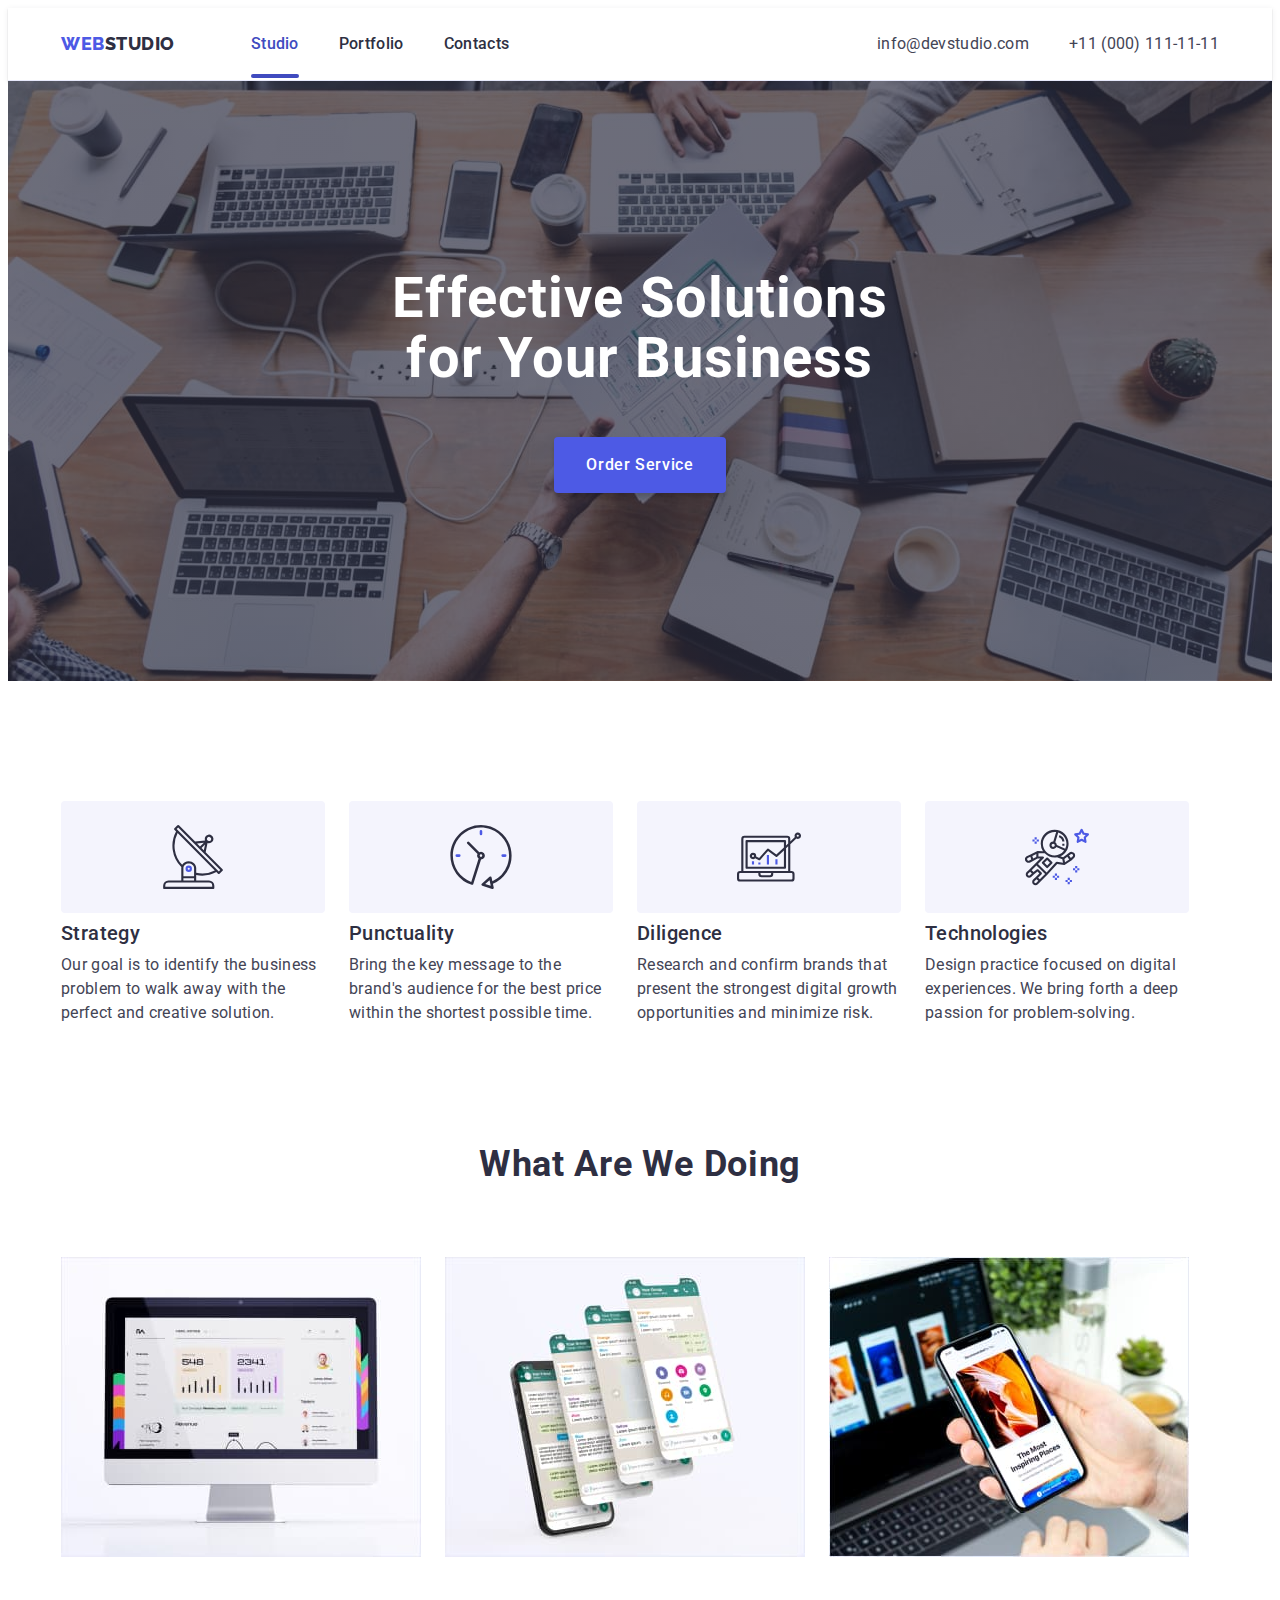
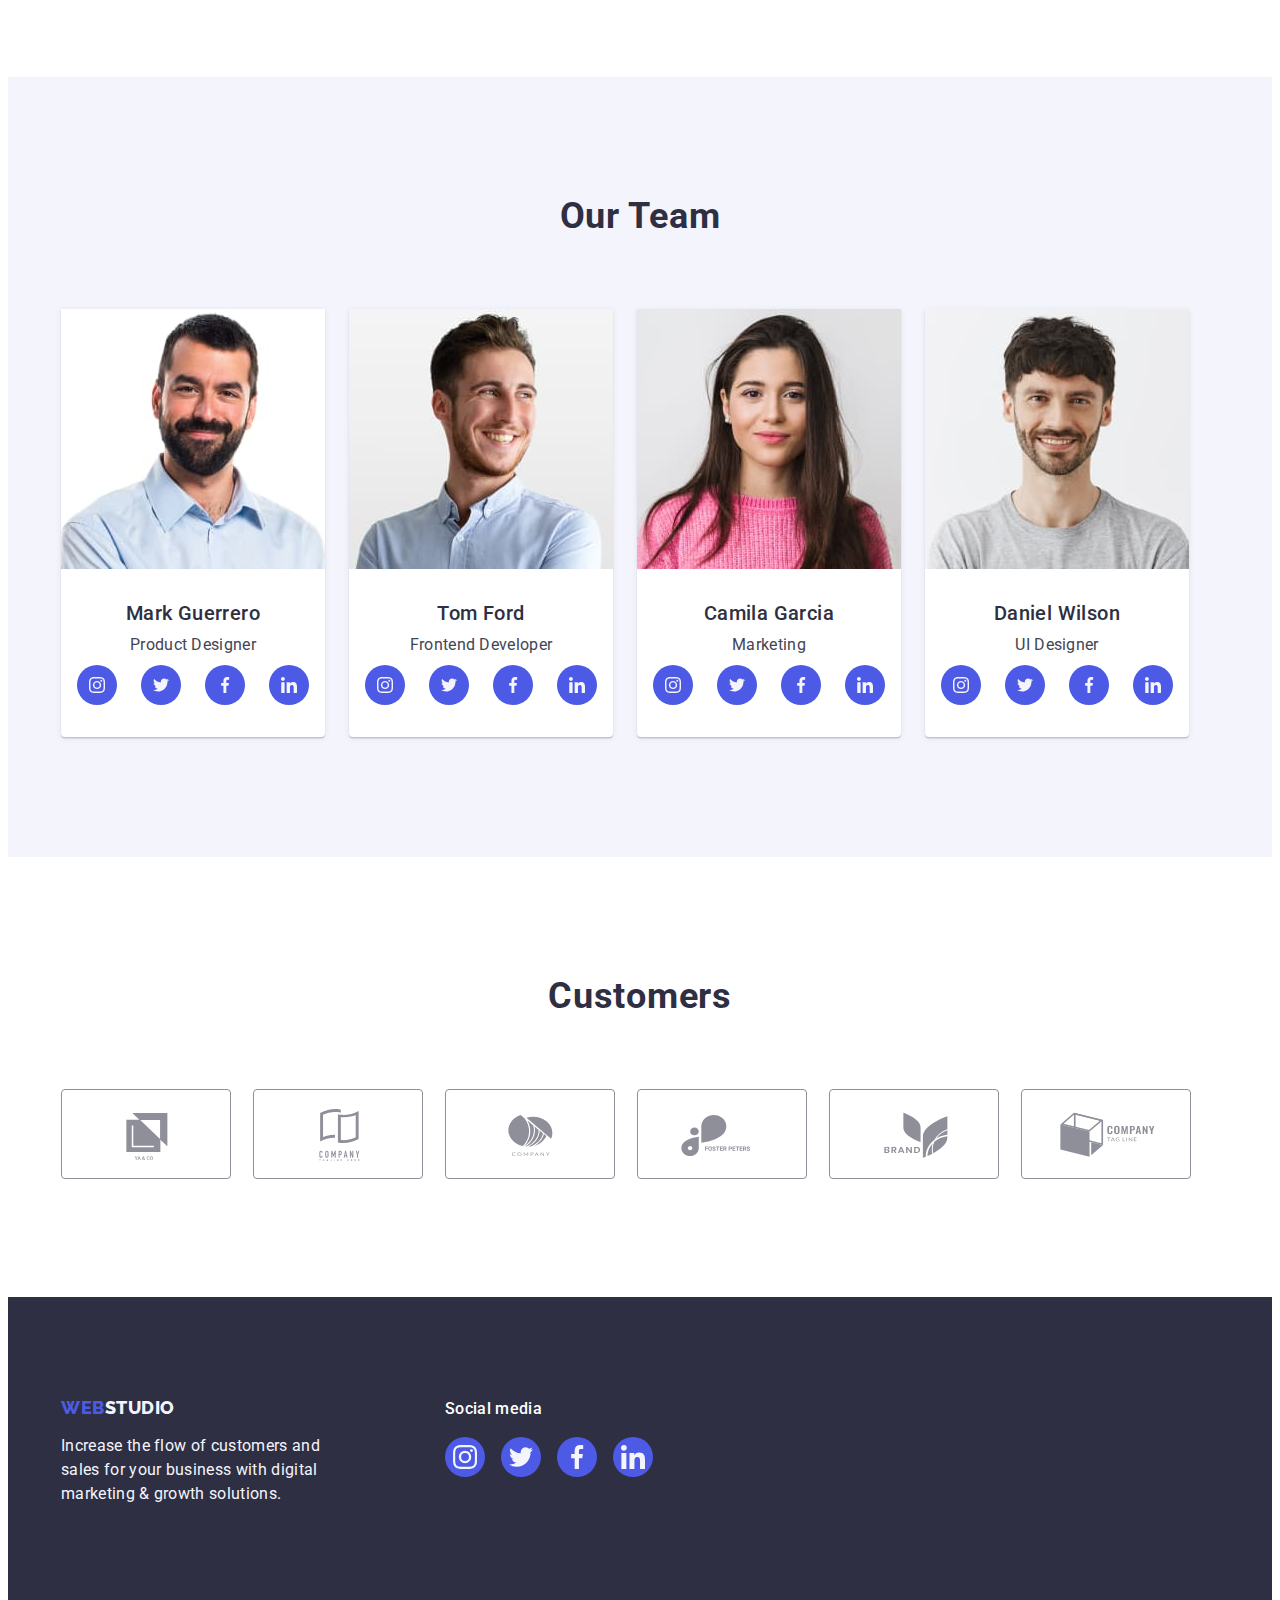
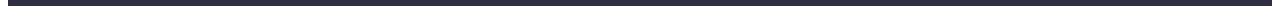
==== index.html @ 0ea68dc6 "add hw-5" ====
<!DOCTYPE html>
<html lang="en">
  <head>
    <link rel="preconnect" href="https://fonts.googleapis.com">
<link rel="preconnect" href="https://fonts.gstatic.com" crossorigin>
<link href="https://fonts.googleapis.com/css2?family=Raleway:wght@800&family=Roboto:wght@400;500;700&display=swap" rel="stylesheet">
    <meta charset="UTF-8"/>
    <meta http-equiv="X-UA-Compatible" content="IE=edge"/>
    <meta name="viewport" content="width=device-width, initial-scale=1.0"/>
    <link rel="stylesheet" href="https://cdnjs.cloudflare.com/ajax/libs/modern-normalize/2.0.0/modern-normalize.min.css" integrity="sha512-4xo8blKMVCiXpTaLzQSLSw3KFOVPWhm/TRtuPVc4WG6kUgjH6J03IBuG7JZPkcWMxJ5huwaBpOpnwYElP/m6wg==" crossorigin="anonymous" referrerpolicy="no-referrer" />
    <link rel="stylesheet" href="./css/styles.css">
    <title>Document</title>
  </head>
  <body>
    <!-- HEADER -->
    <header class="header">
      <div class="container header-container">
      <nav class="header-navigation">
        <a href="./index.html" class="logo link header-logo">Web<span class="header-accent-logo">Studio</span></a>
        <ul class="list header-list">
          <li><a class="list-item link current-page" href="./index.html">Studio</a></li>
          <li><a class="list-item link" href="./portfolio.html">Portfolio</a></li>
          <li><a class="list-item link" href="">Contacts</a></li>
        </ul>
      </nav>
      <address class="adress-title">
        <ul class="list adress-list">
        <li><a class="adress-item link" href="mailto:info@devstudio.com">info@devstudio.com</a></li>
        <li><a class="adress-item link" href="tel:+110001111111">+11 (000) 111-11-11</a></li>
        </ul>
      </address>
    </div>
    </header>

    <main>
      <!-- HERO -->
      <section class="hero">
        <div class="container">
        <h1 class="hero-title">
          Effective Solutions for Your Business
        </h1>
        <button type="button" class="btn" data-modal-open>Order Service</button>
      </div>
      </section>

      <!-- ADVANTEGES -->
      <section class="advantages">
        <div class="container">
        <h2 hidden class="visually-hidden">Why you should choose us</h2>
        <ul class="list advantages-list">
          <li class="advantages-list-item">
            <div class="company-bg">
              <svg width="64" height="64">
                <use href="./images/icons.svg#icon-antenna"></use>
              </svg>
            </div>
            <h3 class="text-title">Strategy</h3>
            <p class="simple-text">
              Our goal is to identify the business problem to walk away with the
              perfect and creative solution.
            </p>
          </li>
          <li class="advantages-list-item">
            <div class="company-bg">
              <svg width="64" height="64">
                <use href="./images/icons.svg#icon-clock"></use>
              </svg>
            </div>
            <h3 class="text-title">Punctuality</h3>
            <p class="simple-text">
              Bring the key message to the brand's audience for the best price
              within the shortest possible time.
            </p>
          </li>
          <li class="advantages-list-item">
            <div class="company-bg">
              <svg width="64" height="64">
                <use href="./images/icons.svg#icon-diagram"></use>
              </svg>
            </div>
            <h3 class="text-title">Diligence</h3>
            <p class="simple-text">
              Research and confirm brands that present the strongest digital
              growth opportunities and minimize risk.
            </p>
          </li>
          <li class="advantages-list-item">
            <div class="company-bg">
              <svg width="64" height="64">
                <use href="./images/icons.svg#icon-astronaut"></use>
              </svg>
            </div>
            <h3 class="text-title">Technologies</h3>
            <p class="simple-text">
              Design practice focused on digital experiences. We bring forth a
              deep passion for problem-solving.
            </p>
          </li>
        </ul>
      </div>
      </section>

      <!-- TASKS -->
      <section class="tasks">
        <div class="container">
        <h2 class="tasks-title">What are we doing</h2>
        <ul class="list tasks-list">
          <li class="tasks-list-title">
            <img src="./images/img1(1).jpg" alt="Computer monitor" width="360" />
          </li>
          <li class="tasks-list-title">
            <img src="./images/img2(1).jpg" alt="Phone screens" width="360" />
          </li>
          <li class="tasks-list-title">
            <img src="./images/img3(1).jpg" alt="Phone in hand" width="360" />
          </li>
        </ul>
      </div>
      </section>

      <!-- TEAM -->
      <section class="team">
        <div class="container">
        <h2 class="team-title">Our Team</h2>
        <ul class="list team-list">
          <li class="team-item">
            <img src="./images/photo1(1).jpg" alt="Team member" width="264"/>
            <div class="team-item-text">
            <h3 class="text-title">Mark Guerrero</h3>
            <p class="simple-text">Product Designer</p>
            <ul class="list soc-icon-list">
              <li class="soc-icon-item">
                <a class="link team-link" href="" target="_blank" rel="noreferrer noopener nofollow">
                  <svg class="team-icon" width="16" height="16">
                    <use href="./images/icons.svg#icon-instagram"></use>
                  </svg>
                </a>
              </li>
              <li class="soc-icon-item">
                <a class="link team-link" href="" target="_blank" rel="noreferrer noopener nofollow">
                  <svg class="team-icon" width="16" height="16">
                    <use href="./images/icons.svg#icon-twitter"></use>
                  </svg>
                </a>
              </li>
              <li class="soc-icon-item">
                <a class="link team-link" href="" target="_blank" rel="noreferrer noopener nofollow">
                  <svg class="team-icon" width="16" height="16">
                    <use href="./images/icons.svg#icon-facebook"></use>
                  </svg>
                </a>
              </li>
              <li class="soc-icon-item">
                <a class="link team-link" href="" target="_blank" rel="noreferrer noopener nofollow">
                  <svg class="team-icon" width="16" height="16">
                    <use href="./images/icons.svg#icon-linkedin"></use>
                  </svg>
                </a>
              </li>
            </ul>
            </div>
          </li>
          <li class="team-item">
            <img src="./images/photo2(1).jpg" alt="Team member" width="264"/>
            <div class="team-item-text">
            <h3 class="text-title">Tom Ford</h3>
            <p class="simple-text">Frontend Developer</p>
            <ul class="list soc-icon-list">
              <li class="soc-icon-item">
                <a class="link team-link" href="" target="_blank" rel="noreferrer noopener nofollow">
                  <svg class="team-icon" width="16" height="16">
                    <use href="./images/icons.svg#icon-instagram"></use>
                  </svg>
                </a>
              </li>
              <li class="soc-icon-item">
                <a class="link team-link" href="" target="_blank" rel="noreferrer noopener nofollow">
                  <svg class="team-icon" width="16" height="16">
                    <use href="./images/icons.svg#icon-twitter"></use>
                  </svg>
                </a>
              </li>
              <li class="soc-icon-item">
                <a class="link team-link" href="" target="_blank" rel="noreferrer noopener nofollow">
                  <svg class="team-icon" width="16" height="16">
                    <use href="./images/icons.svg#icon-facebook"></use>
                  </svg>
                </a>
              </li>
              <li class="soc-icon-item">
                <a class="link team-link" href="" target="_blank" rel="noreferrer noopener nofollow">
                  <svg class="team-icon" width="16" height="16">
                    <use href="./images/icons.svg#icon-linkedin"></use>
                  </svg>
                </a>
              </li>
            </ul>
            </div>
          </li>
          <li class="team-item">
            <img src="./images/photo3(1).jpg" alt="Team member" width="264"/>
            <div class="team-item-text">
            <h3 class="text-title">Camila Garcia</h3>
            <p class="simple-text">Marketing</p>
            <ul class="list soc-icon-list">
              <li class="soc-icon-item">
                <a class="link team-link" href="" target="_blank" rel="noreferrer noopener nofollow">
                  <svg class="team-icon" width="16" height="16">
                    <use href="./images/icons.svg#icon-instagram"></use>
                  </svg>
                </a>
              </li>
              <li class="soc-icon-item">
                <a class="link team-link" href="" target="_blank" rel="noreferrer noopener nofollow">
                  <svg class="team-icon" width="16" height="16">
                    <use href="./images/icons.svg#icon-twitter"></use>
                  </svg>
                </a>
              </li>
              <li class="soc-icon-item">
                <a class="link team-link" href="" target="_blank" rel="noreferrer noopener nofollow">
                  <svg class="team-icon" width="16" height="16">
                    <use href="./images/icons.svg#icon-facebook"></use>
                  </svg>
                </a>
              </li>
              <li class="soc-icon-item">
                <a class="link team-link" href="" target="_blank" rel="noreferrer noopener nofollow">
                  <svg class="team-icon" width="16" height="16">
                    <use href="./images/icons.svg#icon-linkedin"></use>
                  </svg>
                </a>
              </li>
            </ul>
            </div>
          </li>
          <li class="team-item">
            <img src="./images/photo4(1).jpg" alt="Team member" width="264"/>
            <div class="team-item-text">
            <h3 class="text-title">Daniel Wilson</h3>
            <p class="simple-text">UI Designer</p>
            <ul class="list soc-icon-list">
              <li class="soc-icon-item">
                <a class="link team-link" href="" target="_blank" rel="noreferrer noopener nofollow">
                  <svg class="team-icon" width="16" height="16">
                    <use href="./images/icons.svg#icon-instagram"></use>
                  </svg>
                </a>
              </li>
              <li class="soc-icon-item">
                <a class="link team-link" href="" target="_blank" rel="noreferrer noopener nofollow">
                  <svg class="team-icon" width="16" height="16">
                    <use href="./images/icons.svg#icon-twitter"></use>
                  </svg>
                </a>
              </li>
              <li class="soc-icon-item">
                <a class="link team-link" href="" target="_blank" rel="noreferrer noopener nofollow">
                  <svg class="team-icon" width="16" height="16">
                    <use href="./images/icons.svg#icon-facebook"></use>
                  </svg>
                </a>
              </li>
              <li class="soc-icon-item">
                <a class="link team-link" href="" target="_blank" rel="noreferrer noopener nofollow">
                  <svg class="team-icon" width="16" height="16">
                    <use href="./images/icons.svg#icon-linkedin"></use>
                  </svg>
                </a>
              </li>
            </ul>
            </div>
          </li>
        </ul>
      </div>
      </section>

      <!-- CUSTOMERS -->
      <section class="customers">
        <div class="container">
          <h2 class="customers-title">Customers</h2>
          <ul class="customers-list list">
            <li class="customers-item">
              <a class="link customers-link" href=""><svg class="customers-icon" width="104" height="56">
                <use href="./images/icons.svg#icon-Logo1"></use>
              </svg></a>
            </li>
            <li class="customers-item">
              <a class="link customers-link" href=""><svg class="customers-icon" width="104" height="56">
                <use href="./images/icons.svg#icon-Logo2"></use>
              </svg></a>
            </li>
            <li class="customers-item">
              <a class="link customers-link" href=""><svg class="customers-icon" width="104" height="56">
                <use href="./images/icons.svg#icon-Logo3"></use>
              </svg></a>
            </li>
            <li class="customers-item">
              <a class="link customers-link" href=""><svg class="customers-icon" width="104" height="56">
                <use href="./images/icons.svg#icon-Logo4"></use>
              </svg></a>
            </li>
            <li class="customers-item">
              <a class="link customers-link" href=""><svg class="customers-icon" width="104" height="56">
                <use href="./images/icons.svg#icon-Logo5"></use>
              </svg></a>
            </li>
            <li class="customers-item">
              <a class="link customers-link" href=""><svg class="customers-icon" width="104" height="56">
                <use href="./images/icons.svg#icon-Logo6"></use>
              </svg></a>
            </li>
          </ul>
        </div>
      </section>
    </main>

    <!-- FOOTER -->
    <footer class="footer">
      <div class="container footer-container">
      <div class="studio-info">
      <a class="logo link footer-logo" href="./index.html">Web<span class="footer-accent-logo">Studio</span></a>
      <p class="footer-text">
        Increase the flow of customers and sales for your business with digital
        marketing & growth solutions.
      </p>
    </div>
    <div class="contacts-info">
      <p class="footer-second-paragraph">Social media</p>
      <ul class="list footer-soc-list">
        <li class="soc-icon-item">
          <a class="link footer-link" href="" target="_blank" rel="noreferrer noopener nofollow">
                  <svg class="footer-icon" width="24" height="24">
                    <use href="./images/icons.svg#icon-instagram"></use>
                  </svg>
                </a>
        </li>
        <li class="soc-icon-item">
          <a class="link footer-link" href="" target="_blank" rel="noreferrer noopener nofollow">
                  <svg class="footer-icon" width="24" height="24">
                    <use href="./images/icons.svg#icon-twitter"></use>
                  </svg>
                </a>
        </li>
        <li class="soc-icon-item">
          <a class="link footer-link" href="" target="_blank" rel="noreferrer noopener nofollow">
                  <svg class="footer-icon" width="24" height="24">
                    <use href="./images/icons.svg#icon-facebook"></use>
                  </svg>
                </a>
        </li>
        <li class="soc-icon-item">
          <a class="link footer-link" href="" target="_blank" rel="noreferrer noopener nofollow">
                  <svg class="footer-icon" width="24" height="24">
                    <use href="./images/icons.svg#icon-linkedin"></use>
                  </svg>
                </a>
        </li>
      </ul>
    </div>
    </div>
    </footer>
    <div class="backdrop is-hidden" data-modal>
      <div class="modal">
        <button type="button" class="modal-close" data-modal-close>
        <svg class="close-icon" width="8" height="8">
          <use href="./images/icons.svg#icon-close-black-18dp-2-1"></use>
        </svg>
      </button>
      </div>
    </div>
    <script src="./js/modal.js"></script>
  </body>
</html>
---- css/styles.css ----
:root{
    --accent-color: #4D5AE5;
    --hero-text-color:  #FFFFFF;
    --dominant-color: #434455;
    --text-color: #2E2F42;
    --bottom-text-color: #F4F4FD;
    --light-bg-color: #F4F4FD;
    --hover-focus-color: #404BBF;
    --photo-bg-color: #FFFFFF;
    --dark-bg-color: #2E2F42;
    --company-icon-color: #8e8f99;
}

h1, h2, h3, h4, h5, h6, p{
    margin: 0;
}

ul{
    margin: 0;
    padding: 0;
}

img{
    display: block;
}

.container{
    width: 1158px;
    padding: 0 15px;
    margin: 0 auto;
}

body{
    font-family: 'Roboto', sans-serif;
    color: var(--dominant-color);
    background-color: var(--photo-bg-color);
}

.list{
    list-style: none;
}

.link{
    text-decoration: none;
}

.visually-hidden {
    position: absolute;
    width: 1px;
    height: 1px;
    margin: -1px;
    border: 0;
    padding: 0;
    
    white-space: nowrap;
    clip-path: inset(100%);
    clip: rect(0 0 0 0);
    overflow: hidden;
  }

  .text-title {
    font-weight: 500;
    font-size: 20px;
    line-height: 1.2;
    letter-spacing: 0.02em;
    color: var(--text-color);
    margin-bottom: 8px;
}

.simple-text {
    font-size: 16px;
    line-height: 1.5;
    letter-spacing: 0.02em;
    color: var(--dominant-color);
}

.logo {
    font-family: 'Raleway', sans-serif;
    font-weight: 800;
    font-size: 18px;
    line-height: 1.17;
    letter-spacing: 0.03em;
    text-transform: uppercase;
    color: var(--accent-color);
}


.soc-icon-item{
    width: 40px;
    height: 40px;
}


/* HEADER */

.header{
    padding-top: 24px;
    padding-bottom: 24px;
    border-bottom: 1px solid #E7E9FC;
    box-shadow: 0px 2px 1px rgba(46, 47, 66, 0.08), 0px 1px 1px rgba(46, 47, 66, 0.16), 0px 1px 6px rgba(46, 47, 66, 0.08);
}

.header-logo{
    margin-right: 76px;
}

.header-container{
    display: flex;
}

.header-navigation{
    display: flex;
    align-items: center;
}

.header-accent-logo{
    color: var(--text-color);
}

.header-list{
    display: flex;
    gap: 40px;
}

.current-page::after{
    content: '';
    width: 100%;
    height: 4px;
    background-color: var(--hover-focus-color);
    border-radius: 2px;
    position: absolute;
    display: block;
    margin-top: 20px;
    bottom: -1px;
}

.list-item {
    font-weight: 500;
    font-size: 16px;
    line-height: 1.5;
    letter-spacing: 0.02em;
    color: var(--text-color);
    padding: 24px 0;
    transition-property: color;
    transition-duration: 250ms;
    transition-timing-function: cubic-bezier(0.4, 0, 0.2, 1);
}
.list-item:hover,
.list-item:focus{
    color: var(--hover-focus-color);
}

.current-page{
    position: relative;
    color: var(--hover-focus-color);
}

.adress-list{
    display: flex;
    gap: 40px;
}

.adress-title{
font-style: normal;
margin-left: auto;
}

.adress-item {
    font-size: 16px;
    line-height: 1.5;
    letter-spacing: 0.02em;
    color: var(--dominant-color);
    transition-property: color;
    transition-duration: 250ms;
    transition-timing-function: cubic-bezier(0.4, 0, 0.2, 1);
}
.adress-item:hover,
.adress-item:focus{
    color: var(--hover-focus-color);
}

/* HERO */
.hero {
    background-color: var(--dark-bg-color);
    background-image: linear-gradient(rgba(46, 47, 66, 0.7), rgba(46, 47, 66, 0.7)),  url(../images/people-office-1.jpg);
    background-repeat: no-repeat;
    background-position: center;
    background-size: cover;
    max-width: 1440px;
    margin: 0 auto;
    padding-top: 188px;
    padding-bottom: 188px;
}

.hero-title {
    font-weight: 700;
    font-size: 56px;
    line-height: 1.07;
    text-align: center;
    letter-spacing: 0.02em;
    color: var(--hero-text-color);
    max-width: 496px;
    margin: 0 auto;
    margin-bottom: 48px;
}

.btn {
    display: block;
    font-family: inherit;
    font-weight: 500;
    font-size: 16px;
    line-height: 1.5;
    align-items: center;
    letter-spacing: 0.04em;
    color: var(--hero-text-color);
    background: var(--accent-color);
    box-shadow: 0px 4px 4px rgba(0, 0, 0, 0.15);
    cursor: pointer;
    margin: 0 auto;
    padding: 16px 32px;
    max-height: 56px;
    min-width: 169px;
    border: none;
    border-radius: 4px;
    transition-property: background-color;
    transition-duration: 250ms;
    transition-timing-function: cubic-bezier(0.4, 0, 0.2, 1);
}
.btn:hover,
.btn:focus{
    background-color: var(--hover-focus-color);
}

/* ADVANTAGES */
.advantages{
    padding-top: 120px;
    padding-bottom: 120px;
}

.advantages-list{
    display: flex;
    gap: 24px;
}

.advantages-list-item{
    max-width: 264px;
}

.company-bg{
    width: 264px;
    height: 112px;
    background-color: var(--light-bg-color);
    border-radius: 4px;
    margin-bottom: 8px;
    display: flex;
    align-items: center;
    justify-content: center;
}

/* TASKS */
.tasks{
    padding-bottom: 120px;
}

.tasks-title {
    font-weight: 700;
    font-size: 36px;
    line-height: 1.11;
    text-align: center;
    letter-spacing: 0.02em;
    text-transform: capitalize;
    color: var(--text-color);
    margin-bottom: 72px;
}

.tasks-list{
    display: flex;
    gap: 24px;
}

.tasks-list-item{
    width: calc((100% - 48px) / 3);
}


/* TEAM */
.team {
    background-color: var(--light-bg-color);
    padding-top: 120px;
    padding-bottom: 120px;
}

.team-title {
    font-weight: 700;
    font-size: 36px;
    line-height: 1.11;
    text-align: center;
    letter-spacing: 0.02em;
    text-transform: capitalize;
    color: var(--text-color);
    margin-bottom: 72px;
}

.team-list{
    display: flex;
    gap: 24px;
}

.team-item{
    background-color: var(--photo-bg-color);
    max-width: 264px;
    box-shadow: 0px 1px 6px rgba(46, 47, 66, 0.08), 0px 1px 1px rgba(46, 47, 66, 0.16), 0px 2px 1px rgba(46, 47, 66, 0.08);
    border-radius: 0px 0px 4px 4px;
    width: calc((100% - 72px) / 4);
}

.team-item-text{
    text-align: center;
    padding: 32px 16px;
}

.soc-icon-list{
   display: flex;
   gap: 24px;
   margin-top: 8px;
   justify-content: center;
}

.team-link{
    width: 100%;
    height: 100%;
    background-color: var(--accent-color);
    border-radius: 50%;
    display: flex;
    align-items: center;
    justify-content: center;
    transition-property: background-color;
    transition-duration: 250ms;
    transition-timing-function: cubic-bezier(0.4, 0, 0.2, 1);
}

.team-link:hover, .team-link:focus{
    background-color: var(--hover-focus-color);
}

.team-icon{
    fill: var(--bottom-text-color);
}


/* CUSTOMERS */
.customers{
    padding-top: 120px;
    padding-bottom: 120px;
}

.customers-title {
    font-weight: 700;
    font-size: 36px;
    line-height: 1.11;
    text-align: center;
    letter-spacing: 0.02em;
    text-transform: capitalize;
    color: var(--text-color);
    margin-bottom: 72px;
}

.customers-list {
    display: flex;
    gap: 24px;
}

.customers-item {
    width: 168px;
    height: 88px;
}

.customers-link{
    width: 100%;
    height: 100%;
    border: 1px solid #8E8F99;
    border-radius: 4px;
    display: flex;
    align-items: center;
    justify-content: center;
    color: var(--company-icon-color);
    transition-property: color, border-color;
    transition-duration: 250ms;
    transition-timing-function: cubic-bezier(0.4, 0, 0.2, 1);
}

.customers-link:hover, .customers-link:focus{
    border-color: var(--hover-focus-color);
    color: var(--hover-focus-color);
}

.customers-icon{
    fill: currentColor;
}

/* FOOTER */
.footer-container{
    display: flex;
    align-items: baseline;
}

.studio-info{
    margin-right: 120px;
}

.contacts-info{
    margin-right: 80px;
}

.footer-accent-logo{
    color: var(--bottom-text-color);
}

.footer {
    background-color: var(--dark-bg-color);
    padding-top: 100px;
    padding-bottom: 100px;
}

.footer-logo{
    display: inline-block;
    margin-bottom: 16px;
}

.footer-text {
    font-size: 16px;
    line-height: 1.5;
    letter-spacing: 0.02em;
    color: var(--bottom-text-color);
    max-width: 264px;
}

.footer-second-paragraph{
    font-weight: 500;
    font-size: 16px;
    line-height: 1.5;
    letter-spacing: 0.02em;
    color: var(--hero-text-color);
    margin-bottom: 16px;
}

.footer-soc-list{
    display: flex;
    gap: 16px;
}

.footer-link{
    width: 100%;
    height: 100%;
    background-color: var(--accent-color);
    border-radius: 50%;
    display: flex;
    align-items: center;
    justify-content: center;
    transition-property: background-color;
    transition-duration: 250ms;
    transition-timing-function: cubic-bezier(0.4, 0, 0.2, 1);
}

.footer-link:hover, .footer-link:focus{
    background-color: #31D0AA;
}

.footer-icon{
    fill: var(--bottom-text-color);
}


/* PORTFOLIO */
.portfolio-btn{
    font-family: inherit;
    font-weight: 500;
    font-size: 16px;
    line-height: 1.5;
    align-items: center;
    text-align: center;
    letter-spacing: 0.04em;
    color: var(--accent-color);
    background-color: var(--light-bg-color);
    cursor: pointer;
    border: 1px solid #E7E9FC;
    border-radius: 4px;
    padding: 12px 24px;
    max-height: 48px;
    transition: color 250ms cubic-bezier(0.4, 0, 0.2, 1), background-color 250ms cubic-bezier(0.4, 0, 0.2, 1), border-color 250ms cubic-bezier(0.4, 0, 0.2, 1), box-shadow 250ms cubic-bezier(0.4, 0, 0.2, 1);
}
.portfolio-btn:hover,
.portfolio-btn:focus{
    color: var(--hero-text-color);
    background-color: var(--hover-focus-color);
    border: 1px solid transparent;
    box-shadow: 0px 3px 1px rgba(0, 0, 0, 0.1), 0px 2px 1px rgba(0, 0, 0, 0.08), 0px 2px 2px rgba(0, 0, 0, 0.12);
}

/* main */
.main{
    padding-bottom: 120px;
    padding-top: 96px;
}

.portfolio-btn-list{
    margin-bottom: 72px;
    display: flex;
    gap: 24px;
    justify-content: center;
}

.portfolio-list{
    display: flex;
    flex-wrap: wrap;
    gap: 48px 24px;
}

.portfolio-list-item{
    width: calc((100% - 48px) / 3);
}

.portfolio-link:hover .studio-cover-text{
    transform: translateY(0%);
}

.portfolio-link:focus .studio-cover-text{
    transform: translateY(0%);
}

.portfolio-link{
    display: block;
    transition-property: box-shadow;
    transition-duration: 250ms;
    transition-timing-function: cubic-bezier(0.4, 0, 0.2, 1);
}

.portfolio-link:hover, .portfolio-link:focus{
    box-shadow: 0px 1px 6px rgba(46, 47, 66, 0.08), 0px 1px 1px rgba(46, 47, 66, 0.16), 0px 2px 1px rgba(46, 47, 66, 0.08);
}

.studio-cover-wrap{
    position: relative;
    overflow: hidden;
}

.studio-cover-text{
    font-size: 16px;
    line-height: 1.5;
    letter-spacing: 0.02em;
    color: var(--bottom-text-color);
    position: absolute;
    top: 0;
    padding: 40px 32px;
    background-color: var(--accent-color);
    height: 100%;
    transform: translateY(100%);
    transition-property: transform;
    transition-duration: 250ms;
    transition-timing-function: cubic-bezier(0.4, 0, 0.2, 1);
}

.portfolio-list-text{
    padding: 32px 16px;
    border-bottom: 1px solid #E7E9FC;
    border-left: 1px solid #E7E9FC;
    border-right: 1px solid #E7E9FC;
}



.backdrop{
    width: 100%;
    height: 100%;
    position: fixed;
    background-color: rgba(46, 47, 66, 0.4);
    top: 0;
    transition: opacity 250ms cubic-bezier(0.4, 0, 0.2, 1), visibility 250ms cubic-bezier(0.4, 0, 0.2, 1);
}

.modal{
    position: absolute;
    width: 408px;
    min-height: 584px;
    background-color: #FCFCFC;
    box-shadow: 0px 1px 1px rgba(0, 0, 0, 0.14), 0px 1px 3px rgba(0, 0, 0, 0.12), 0px 2px 1px rgba(0, 0, 0, 0.2);
    border-radius: 4px;
    top: 50%;
    left: 50%;
    transform: translate(-50%, -50%) scale(1);
    transition: transform 250ms cubic-bezier(0.4, 0, 0.2, 1);
    padding: 24px;
}

.backdrop.is-hidden .modal{
    transform: translate(-50%, -50%) scale(0);
}

.modal-close{
    width: 24px;
    height: 24px;
    border-radius: 50%;
    background-color: #E7E9FC;
    border: 1px solid rgba(0, 0, 0, 0.1);
    margin-left: auto;
    display: flex;
    align-items: center;
    justify-content: center;
    position: absolute;
    top: 24px;
    right: 24px;
    padding: 0;
    cursor: pointer;
    transition: background-color 250ms cubic-bezier(0.4, 0, 0.2, 1), border 250ms cubic-bezier(0.4, 0, 0.2, 1);
}

.modal-close:hover, .modal-close:focus{
    background-color: var(--hover-focus-color);
    border: none;
    fill: var(--hero-text-color);
}

.close-icon{
    transition: fill 250ms cubic-bezier(0.4, 0, 0.2, 1);
}

.is-hidden{
    visibility: hidden;
    opacity: 0;
    pointer-events: none;
}
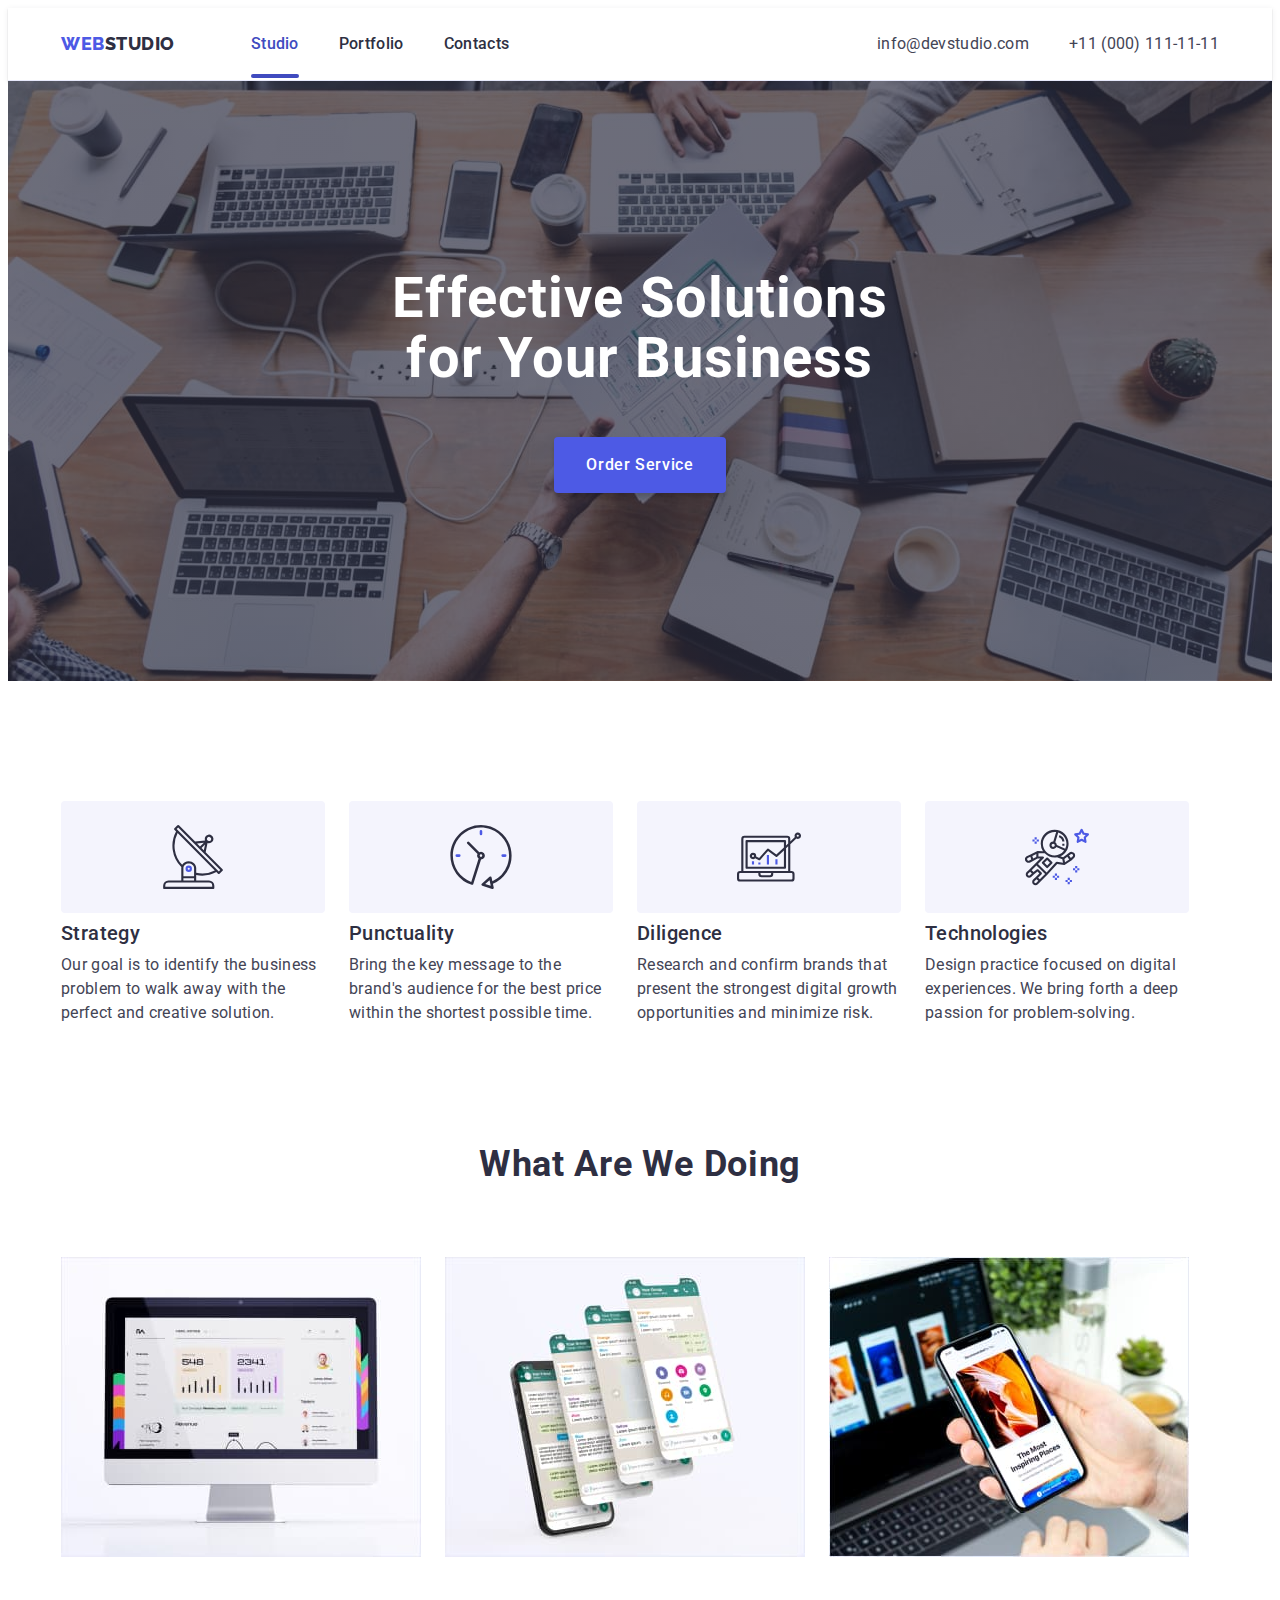
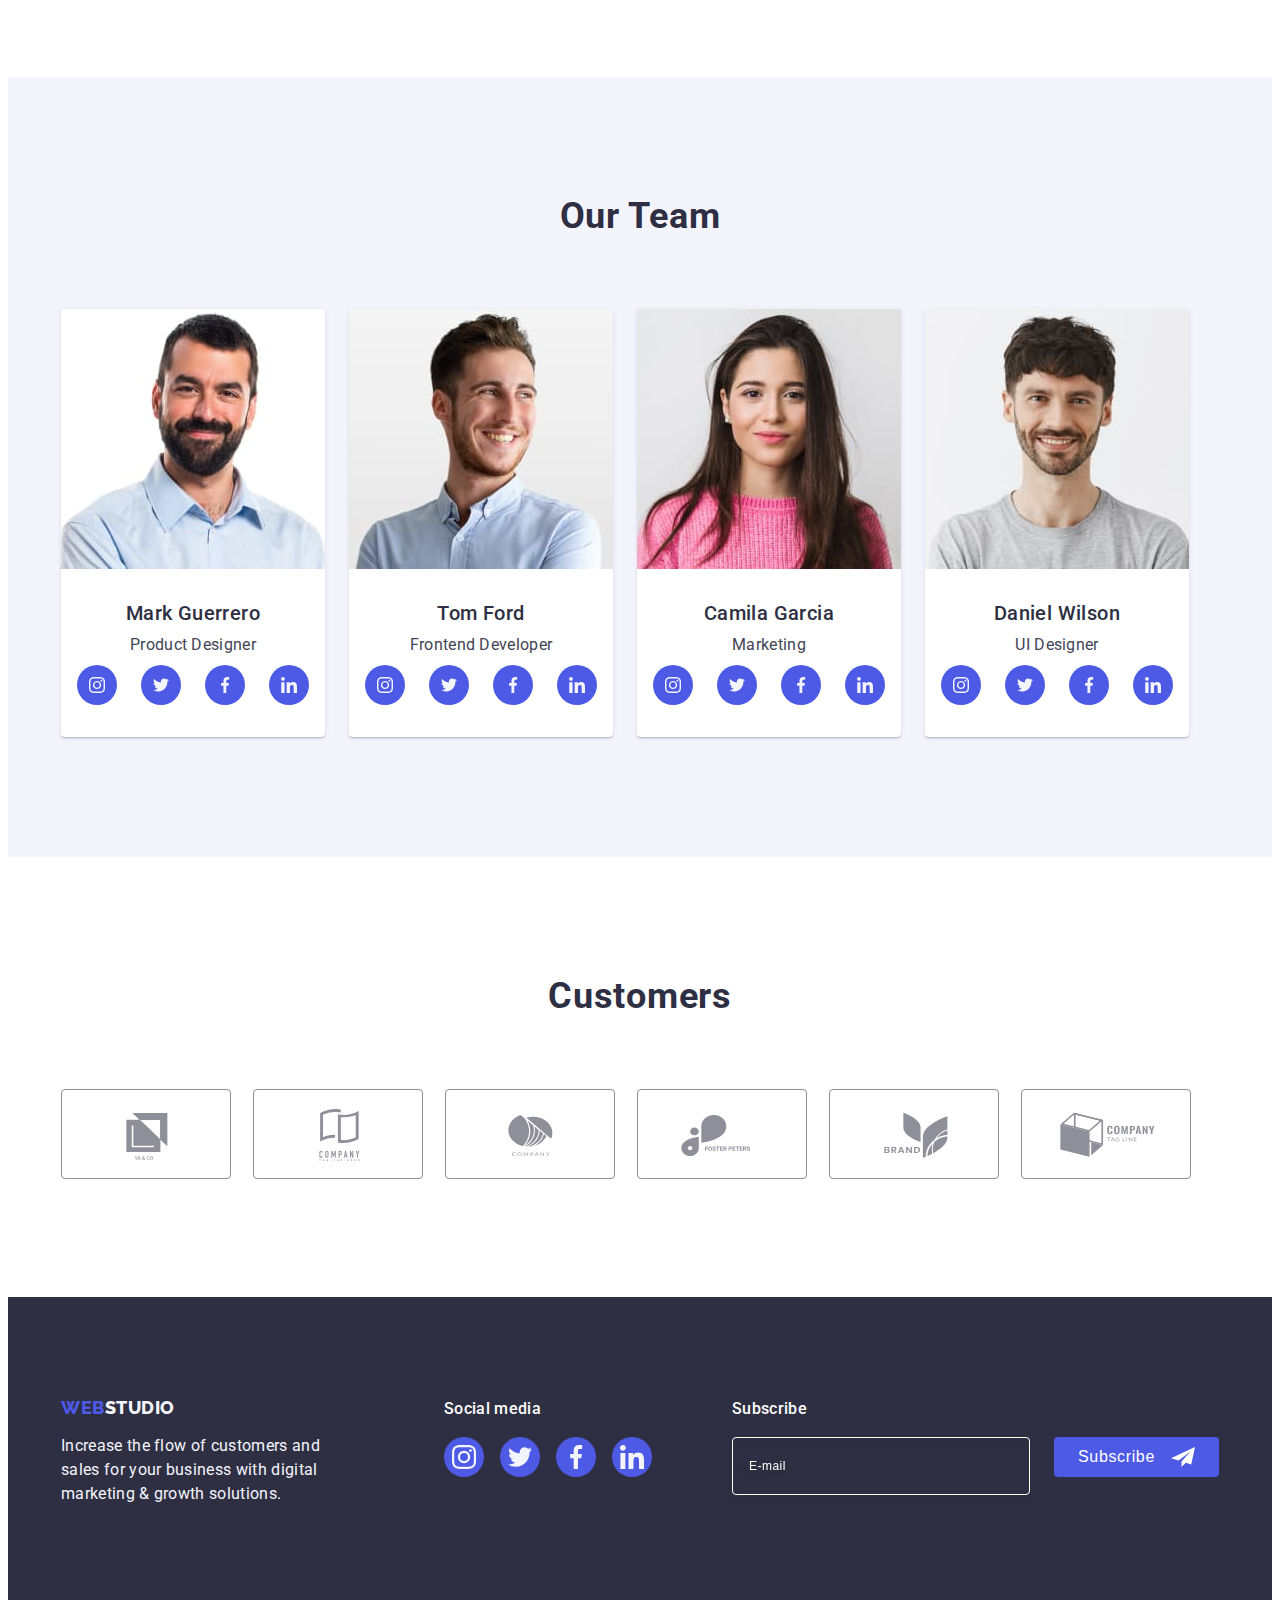
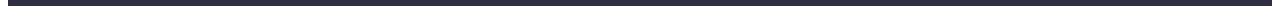
==== commit f7565623: "create hw-6" ====
--- a/index.html
+++ b/index.html
@@ -358,8 +358,22 @@
         </li>
       </ul>
     </div>
+    <div class="subscribe-info">
+      <p class="footer-third-paragraph">Subscribe</p>
+      <div class="footer-subscribe-field">
+      <input type="email" name="footer-email" class="footer-email" placeholder="E-mail">
+      <button class="footer-subscribe-btn">
+        Subscribe
+        <svg width="24" height="24" class="subscribe-btn-icon">
+          <use href="./images/icons.svg#icon-Frame3"></use>
+        </svg>
+      </button>
+    </div>
+    </div>
     </div>
     </footer>
+
+    <!-- MODAL -->
     <div class="backdrop is-hidden" data-modal>
       <div class="modal">
         <button type="button" class="modal-close" data-modal-close>
@@ -367,6 +381,54 @@
           <use href="./images/icons.svg#icon-close-black-18dp-2-1"></use>
         </svg>
       </button>
+      <p class="modal-text">Leave your contacts and we will call you back</p>
+      <form class="modal-form">
+      <div class="modal-field">
+      <label for="modal-name" class="input-label">Name</label>
+      <div class="field-container">
+      <input name="modal-name" type="text" id="modal-name" class="input-field">
+      <svg width="18" height="24" class="modal-icon">
+        <use href="/images/icons.svg#icon-person-black"></use>
+      </svg>
+    </div>
+    </div>
+    <div class="modal-field">
+      <label for="modal-phone" class="input-label">Phone</label>
+      <div class="field-container">
+      <input name="modal-phone" type="tel" id="modal-phone" class="input-field">
+        <svg width="18" height="24" class="modal-icon">
+          <use href="./images/icons.svg#icon-phone-black"></use>
+        </svg>
+    </div>
+    </div>
+    <div class="modal-field">
+      <label for="modal-email" class="input-label">Email</label>
+      <div class="field-container">
+      <input name="modal-email" type="email" id="modal-email" class="input-field">
+        <svg width="18" height="24" class="modal-icon">
+          <use href="./images/icons.svg#icon-email-black"></use>
+        </svg>
+    </div>
+    </div>
+    <div class="modal-field">
+      <label for="modal-comment" class="input-label">Comment</label>
+      <div>
+      <textarea class="comment-input-field" name="modal-comment" id="modal-comment" placeholder="Text input"></textarea>
+    </div>
+    </div>
+    <div>
+    <input type="checkbox" id="privacy" name="privacy" value="true" class="modal-check visually-hidden">
+    <label for="privacy" class="privacy-policy">
+    <span>
+      <svg width="10" height="8">
+        <use href="./images/icons.svg#icon-Vector1"></use>
+      </svg>
+    </span>
+      I accept the terms and conditions of the <a href="" class="link privacy-policy-link">Privacy Policy</a>
+  </label>
+  </div>
+    <button type="submit" class="modal-send-btn">Send</button>
+    </form>
       </div>
     </div>
     <script src="./js/modal.js"></script>
--- a/css/styles.css
+++ b/css/styles.css
@@ -470,6 +470,64 @@
     fill: var(--bottom-text-color);
 }
 
+.footer-third-paragraph{
+font-weight: 500;
+font-size: 16px;
+line-height: 1.5;
+letter-spacing: 0.02em;
+color: var(--hero-text-color);
+margin-bottom: 16px;
+}
+
+.footer-subscribe-field{
+    display: flex;
+    gap: 24px;
+}
+
+.footer-email{
+    width: 264px;
+    height: 40px;
+    background-color: transparent;
+    border: 1px solid #FFFFFF;
+    filter: drop-shadow(0px 4px 4px rgba(0, 0, 0, 0.15));
+    border-radius: 4px;
+    outline: none;
+    padding: 8px 16px;
+    font-size: 12px;
+    line-height: 2;
+    letter-spacing: 0.04em;
+    color: var(--hero-text-color);
+}
+
+.footer-email::placeholder{
+    font-size: 12px;
+    line-height: 2;
+    letter-spacing: 0.04em;
+    color: var(--hero-text-color);
+}
+
+.footer-subscribe-btn{
+    width: 165px;
+    height: 40px;
+    background-color: var(--accent-color);
+    border-radius: 4px;
+    border: none;
+    display: flex;
+    align-items: center;
+    justify-content: center;
+    font-weight: 500;
+    font-size: 16px;
+    line-height: 1.5;
+    text-align: center;
+    letter-spacing: 0.04em;
+    color: var(--hero-text-color);
+}
+
+.subscribe-btn-icon{
+    margin-left: 16px;
+    fill: var(--photo-bg-color);
+}
+
 
 /* PORTFOLIO */
 .portfolio-btn{
@@ -568,7 +626,7 @@
 }
 
 
-
+/* MODAL */
 .backdrop{
     width: 100%;
     height: 100%;
@@ -628,4 +686,141 @@
     visibility: hidden;
     opacity: 0;
     pointer-events: none;
+}
+
+.modal-text{
+    font-weight: 500;
+    font-size: 16px;
+    line-height: 1.5;
+    text-align: center;
+    letter-spacing: 0.02em;
+    color: var(--text-color);
+    padding-top: 48px;
+    margin-bottom: 16px;
+}
+
+.modal-field {
+    margin-bottom: 8px;
+}
+
+.input-label{
+    font-size: 12px;
+    line-height: 1.17;
+    letter-spacing: 0.01em;
+    color: var(--company-icon-color);
+    margin-bottom: 4px;
+}
+
+.field-container{
+    height: 40px;
+    position: relative;
+}
+
+.input-field{
+    width: 100%;
+    height: 100%;
+    border: 1px solid rgba(46, 47, 66, 0.4);
+    border-radius: 4px;
+    padding-left: 38px;
+    outline: transparent;
+    transition: border-color 250ms cubic-bezier(0.4, 0, 0.2, 1);
+}
+
+.input-field:focus{
+    border-color: var(--accent-color);
+}
+
+.modal-icon{
+    position: absolute;
+    left: 16px;
+    top: 50%;
+    transform: translateY(-50%);
+    fill: var(--text-color);
+    transition: fill 250ms cubic-bezier(0.4, 0, 0.2, 1);
+}
+
+.input-field:focus + .modal-icon{
+    fill: var(--accent-color);
+}
+
+.comment-input-field{
+    width: 100%;
+    height: 120px;
+    border: 1px solid rgba(46, 47, 66, 0.4);
+    border-radius: 4px;
+    resize: none;
+    padding-top: 8px;
+    padding-left: 16px;
+    outline: transparent;
+    transition: border-color 250ms cubic-bezier(0.4, 0, 0.2, 1);
+}
+
+.comment-input-field:focus{
+    border-color: var(--accent-color);
+}
+
+.comment-input-field::placeholder{
+    font-size: 12px;
+    line-height: 1.17;
+    letter-spacing: 0.04em;
+    color: rgba(46, 47, 66, 0.4);
+}
+
+.privacy-policy{
+    margin-top: 16px;
+    font-size: 12px;
+    line-height: 1.17;
+    letter-spacing: 0.04em;
+    color: var(--company-icon-color);
+    display: flex;
+    gap: 8px;
+    align-items: center;
+}
+
+.privacy-policy span{
+    width: 16px;
+    height: 16px;
+    border: 1px solid rgba(46, 47, 66, 0.4);
+    border-radius: 2px;
+    display: flex;
+    align-items: center;
+    justify-content: center;
+    fill: transparent;
+    transition: background-color 250ms cubic-bezier(0.4, 0, 0.2, 1), border 250ms cubic-bezier(0.4, 0, 0.2, 1), fill 250ms cubic-bezier(0.4, 0, 0.2, 1);
+}
+
+.modal-check:checked + .privacy-policy span{
+    background-color: var(--hover-focus-color);
+    border: 1px solid #404BBF;
+    border-radius: 2px;
+    fill: var(--light-bg-color);
+}
+
+.privacy-policy-link{
+    color: var(--accent-color);
+    text-decoration: underline;
+}
+
+.modal-send-btn{
+    width: 169px;
+    height: 56px;
+    background-color: var(--accent-color);
+    box-shadow: 0px 4px 4px rgba(0, 0, 0, 0.15);
+    border-radius: 4px;
+    border: none;
+    font-weight: 500;
+    font-size: 16px;
+    line-height: 1.5;
+    letter-spacing: 0.04em;
+    color: var(--hero-text-color);
+    display: block;
+    margin: 0 auto;
+    margin-top: 24px;
+    cursor: pointer;
+    font-family: inherit;
+    transition: background-color 250ms cubic-bezier(0.4, 0, 0.2, 1);
+}
+
+.modal-send-btn:focus, .modal-send-btn:hover{
+    background-color: var(--hover-focus-color);
 }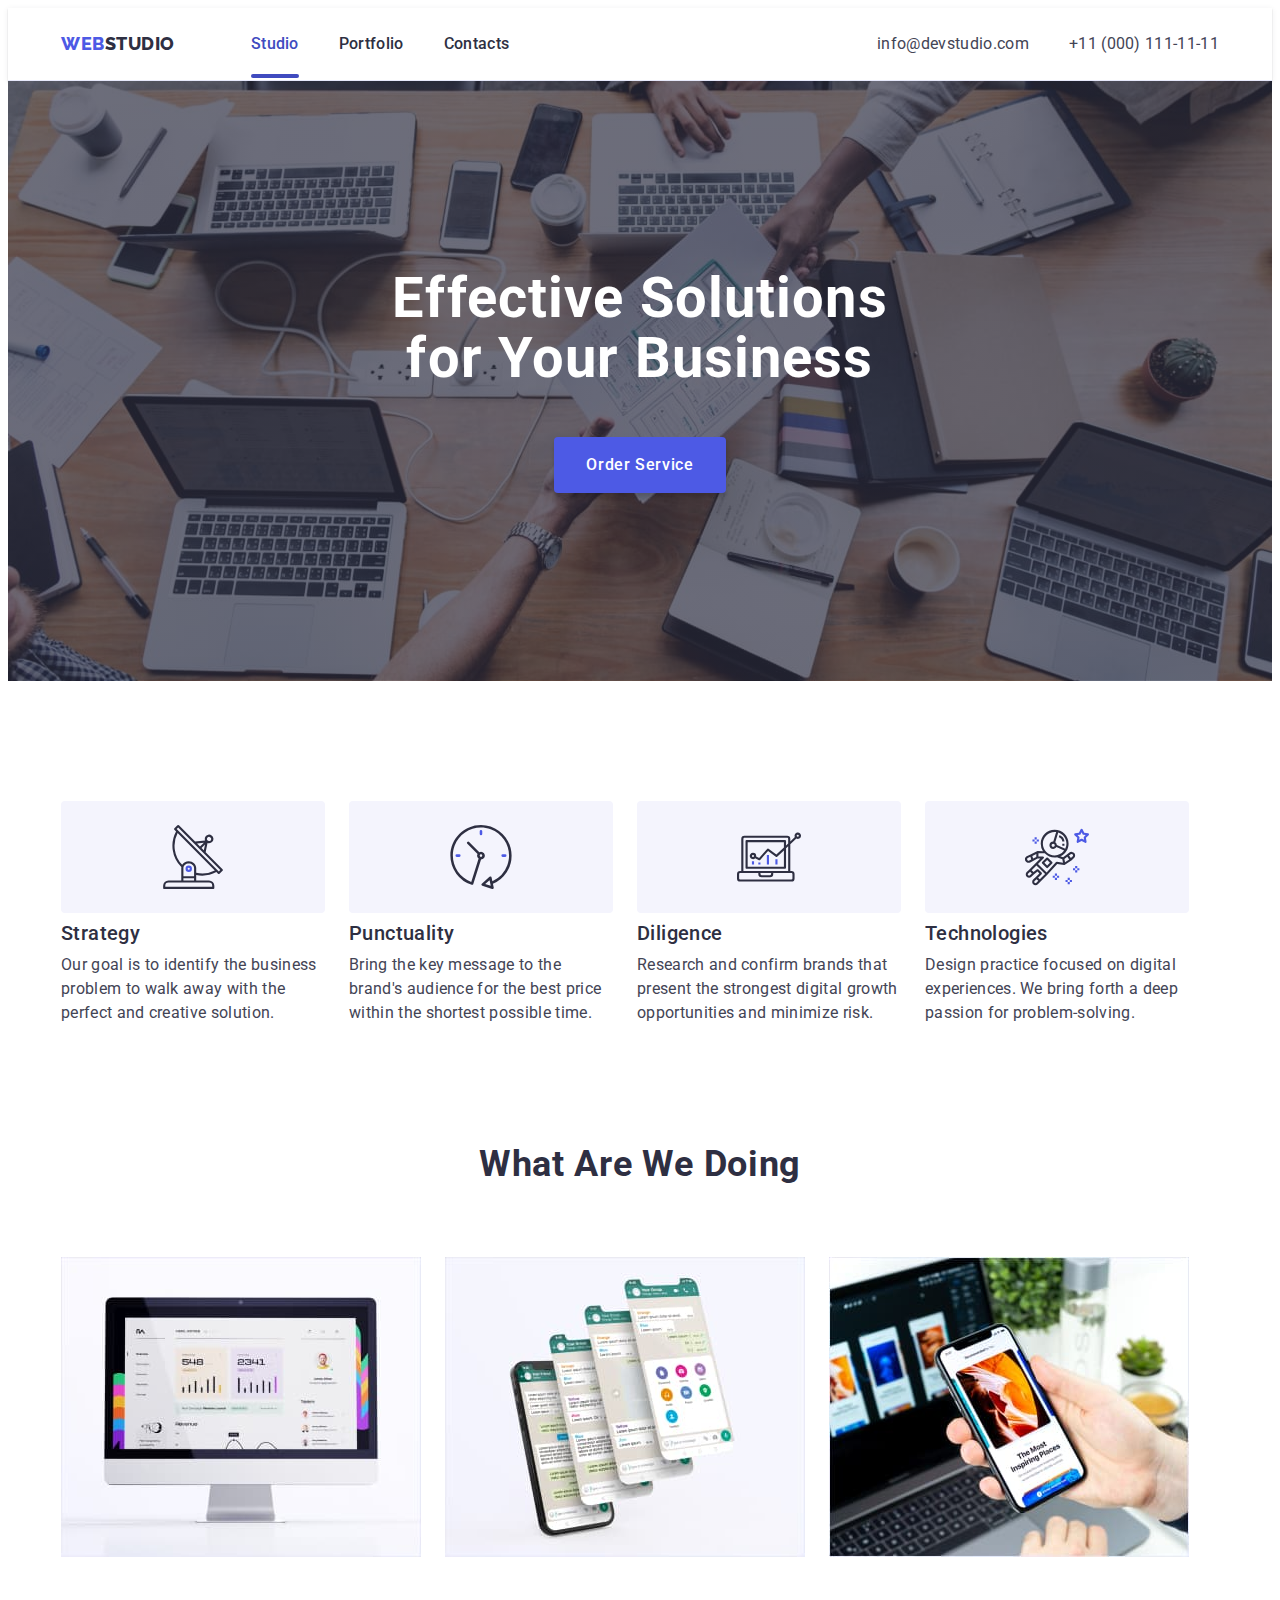
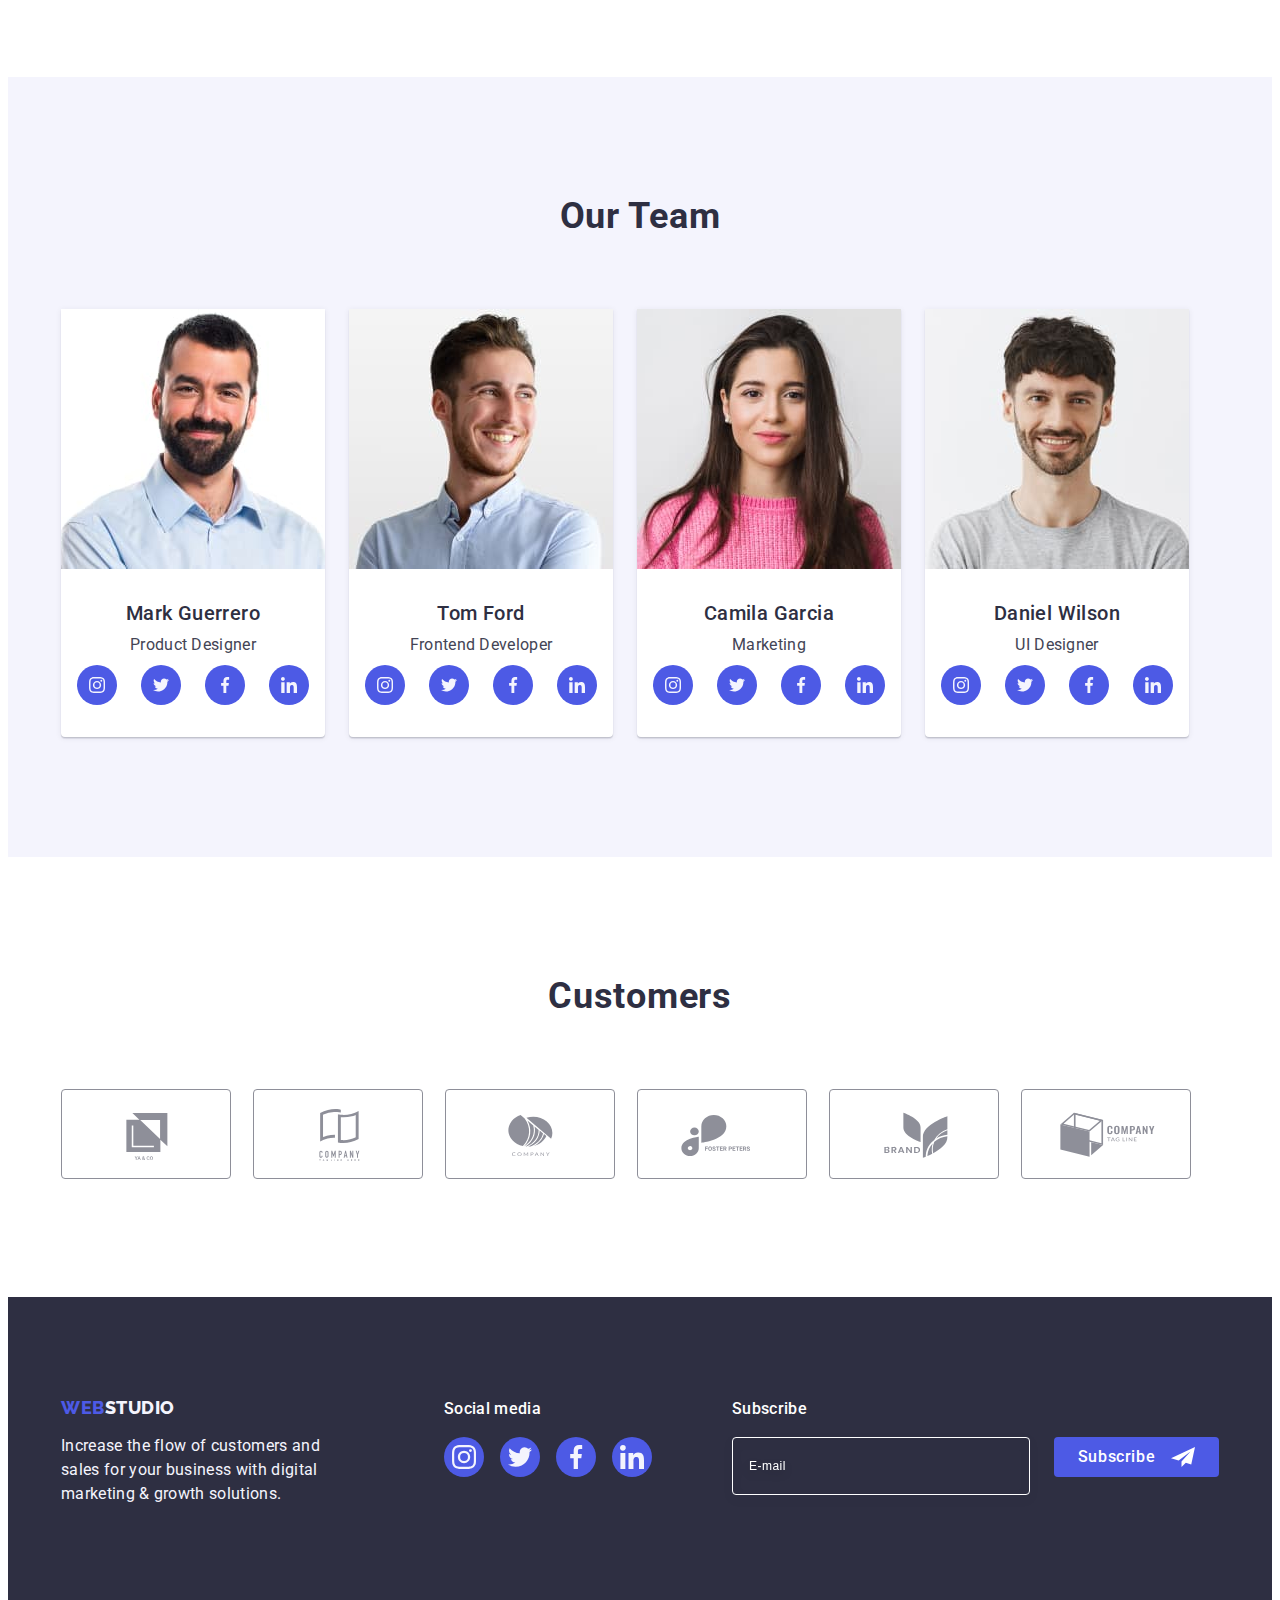
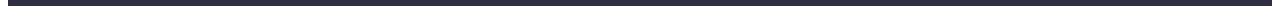
==== commit e8e4f294: "update hw-6" ====
--- a/index.html
+++ b/index.html
@@ -360,15 +360,16 @@
     </div>
     <div class="subscribe-info">
       <p class="footer-third-paragraph">Subscribe</p>
-      <div class="footer-subscribe-field">
-      <input type="email" name="footer-email" class="footer-email" placeholder="E-mail">
+        <form class="footer-form">
+          <label for="footer-email" class="visually-hidden"></label>
+      <input type="email" id="footer-email" name="footer-email" class="footer-email" placeholder="E-mail">
       <button class="footer-subscribe-btn">
         Subscribe
         <svg width="24" height="24" class="subscribe-btn-icon">
           <use href="./images/icons.svg#icon-Frame3"></use>
         </svg>
       </button>
-    </div>
+    </form>
     </div>
     </div>
     </footer>
@@ -384,11 +385,11 @@
       <p class="modal-text">Leave your contacts and we will call you back</p>
       <form class="modal-form">
       <div class="modal-field">
-      <label for="modal-name" class="input-label">Name</label>
+      <label for="user-name" class="input-label">Name</label>
       <div class="field-container">
-      <input name="modal-name" type="text" id="modal-name" class="input-field">
+      <input name="user-name" type="text" id="user-name" class="input-field">
       <svg width="18" height="24" class="modal-icon">
-        <use href="/images/icons.svg#icon-person-black"></use>
+        <use href="./images/icons.svg#icon-person-black"></use>
       </svg>
     </div>
     </div>
@@ -410,16 +411,14 @@
         </svg>
     </div>
     </div>
-    <div class="modal-field">
-      <label for="modal-comment" class="input-label">Comment</label>
-      <div>
-      <textarea class="comment-input-field" name="modal-comment" id="modal-comment" placeholder="Text input"></textarea>
-    </div>
-    </div>
-    <div>
-    <input type="checkbox" id="privacy" name="privacy" value="true" class="modal-check visually-hidden">
-    <label for="privacy" class="privacy-policy">
-    <span>
+    <div class="modal-field modal-comment-field">
+      <label for="user-comment" class="input-label">Comment</label>
+      <textarea class="comment-input-field" name="user-comment" id="user-comment" placeholder="Text input"></textarea>
+    </div>
+    <div class="checkbox-container">
+    <input type="checkbox" id="user-privacy" name="user-privacy" value="true" class="modal-check visually-hidden">
+    <label for="user-privacy" class="privacy-policy">
+    <span class="checkbox-icon">
       <svg width="10" height="8">
         <use href="./images/icons.svg#icon-Vector1"></use>
       </svg>
--- a/css/styles.css
+++ b/css/styles.css
@@ -479,7 +479,7 @@
 margin-bottom: 16px;
 }
 
-.footer-subscribe-field{
+.footer-form{
     display: flex;
     gap: 24px;
 }
@@ -507,7 +507,7 @@
 }
 
 .footer-subscribe-btn{
-    width: 165px;
+    min-width: 165px;
     height: 40px;
     background-color: var(--accent-color);
     border-radius: 4px;
@@ -521,6 +521,8 @@
     text-align: center;
     letter-spacing: 0.04em;
     color: var(--hero-text-color);
+    font-family: inherit;
+    cursor: pointer;
 }
 
 .subscribe-btn-icon{
@@ -647,7 +649,7 @@
     left: 50%;
     transform: translate(-50%, -50%) scale(1);
     transition: transform 250ms cubic-bezier(0.4, 0, 0.2, 1);
-    padding: 24px;
+    padding: 72px 24px 24px 24px;
 }
 
 .backdrop.is-hidden .modal{
@@ -695,7 +697,6 @@
     text-align: center;
     letter-spacing: 0.02em;
     color: var(--text-color);
-    padding-top: 48px;
     margin-bottom: 16px;
 }
 
@@ -706,9 +707,10 @@
 .input-label{
     font-size: 12px;
     line-height: 1.17;
-    letter-spacing: 0.01em;
+    letter-spacing: 0.04em;
     color: var(--company-icon-color);
     margin-bottom: 4px;
+    display: block;
 }
 
 .field-container{
@@ -723,6 +725,7 @@
     border-radius: 4px;
     padding-left: 38px;
     outline: transparent;
+    background-color: transparent;
     transition: border-color 250ms cubic-bezier(0.4, 0, 0.2, 1);
 }
 
@@ -743,6 +746,10 @@
     fill: var(--accent-color);
 }
 
+.modal-comment-field{
+    margin-bottom: 16px;
+}
+
 .comment-input-field{
     width: 100%;
     height: 120px;
@@ -766,8 +773,11 @@
     color: rgba(46, 47, 66, 0.4);
 }
 
+.checkbox-container{
+    margin-bottom: 24px;
+}
+
 .privacy-policy{
-    margin-top: 16px;
     font-size: 12px;
     line-height: 1.17;
     letter-spacing: 0.04em;
@@ -777,7 +787,7 @@
     align-items: center;
 }
 
-.privacy-policy span{
+.checkbox-icon{
     width: 16px;
     height: 16px;
     border: 1px solid rgba(46, 47, 66, 0.4);
@@ -786,12 +796,13 @@
     align-items: center;
     justify-content: center;
     fill: transparent;
+    display: inline-flex;
     transition: background-color 250ms cubic-bezier(0.4, 0, 0.2, 1), border 250ms cubic-bezier(0.4, 0, 0.2, 1), fill 250ms cubic-bezier(0.4, 0, 0.2, 1);
 }
 
-.modal-check:checked + .privacy-policy span{
+.modal-check:checked + .checkbox-icon{
     background-color: var(--hover-focus-color);
-    border: 1px solid #404BBF;
+    border: none;
     border-radius: 2px;
     fill: var(--light-bg-color);
 }
@@ -802,7 +813,7 @@
 }
 
 .modal-send-btn{
-    width: 169px;
+    min-width: 169px;
     height: 56px;
     background-color: var(--accent-color);
     box-shadow: 0px 4px 4px rgba(0, 0, 0, 0.15);
@@ -815,7 +826,6 @@
     color: var(--hero-text-color);
     display: block;
     margin: 0 auto;
-    margin-top: 24px;
     cursor: pointer;
     font-family: inherit;
     transition: background-color 250ms cubic-bezier(0.4, 0, 0.2, 1);
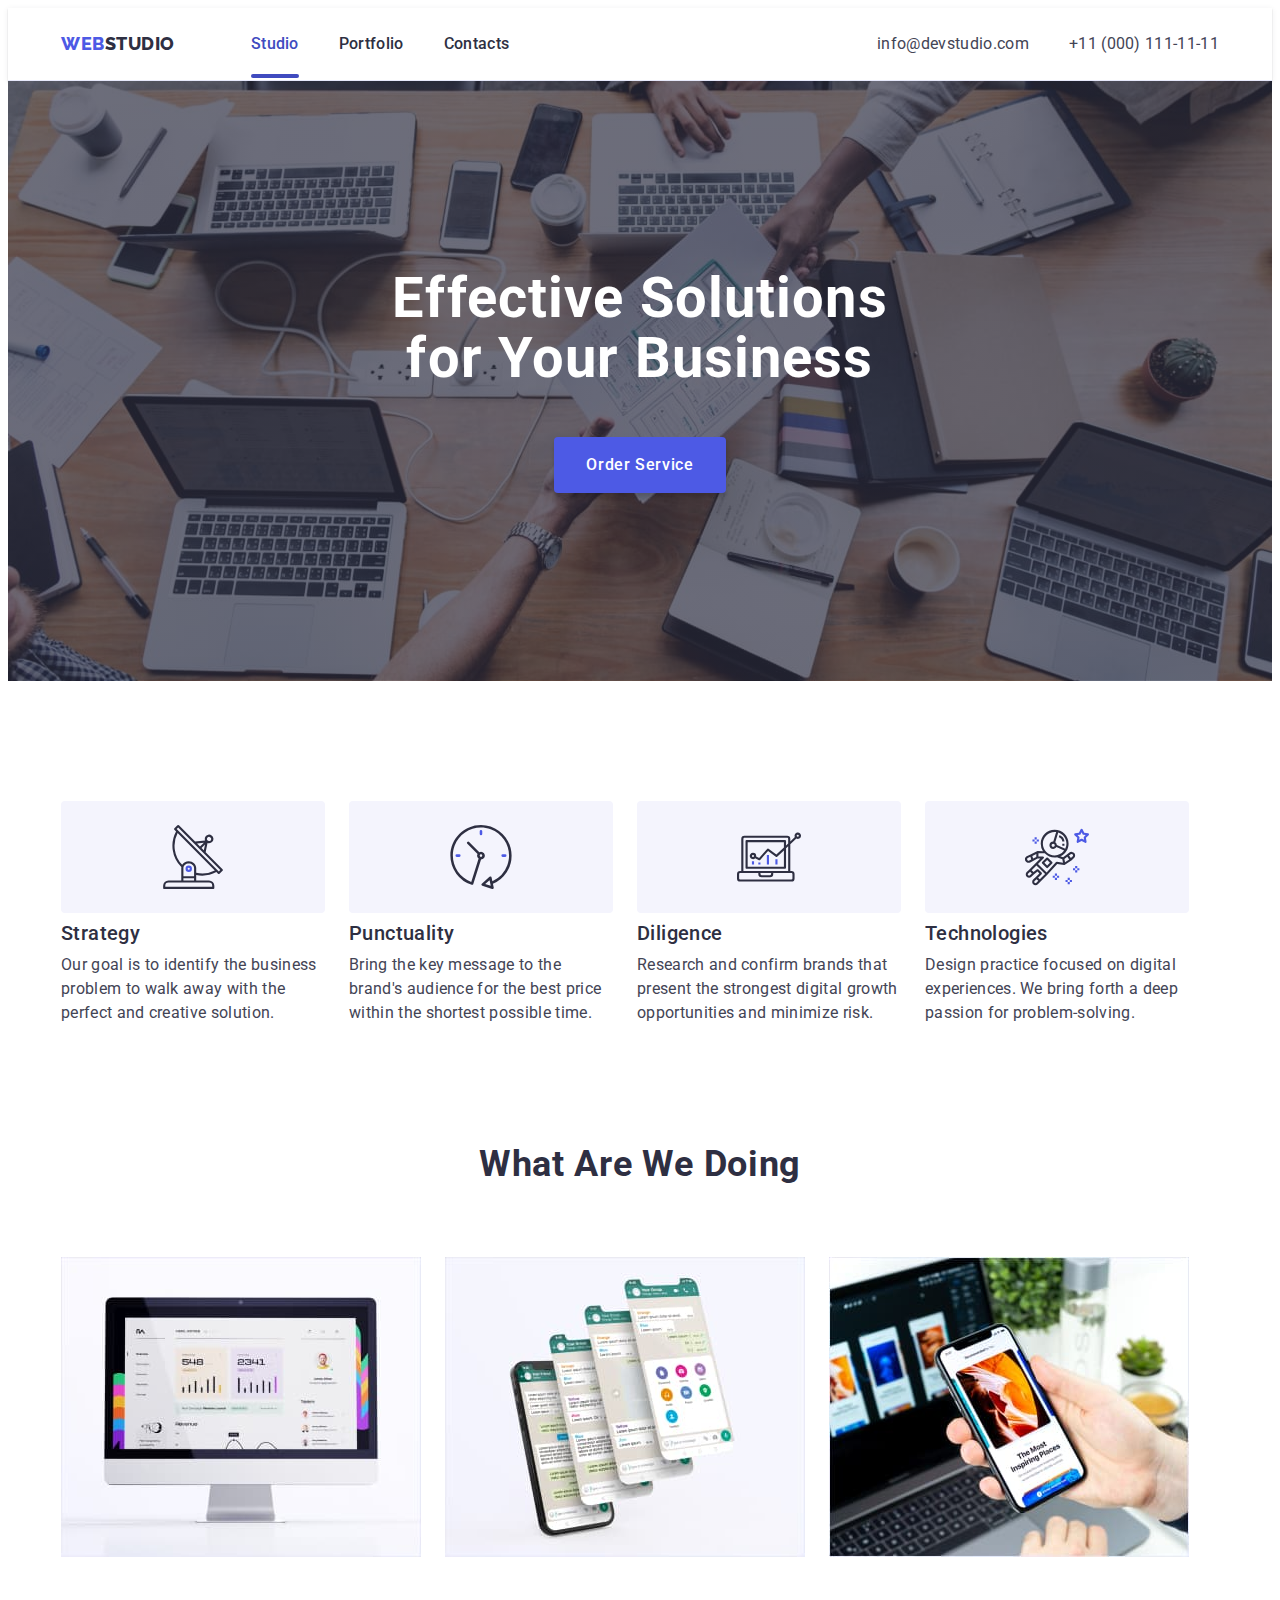
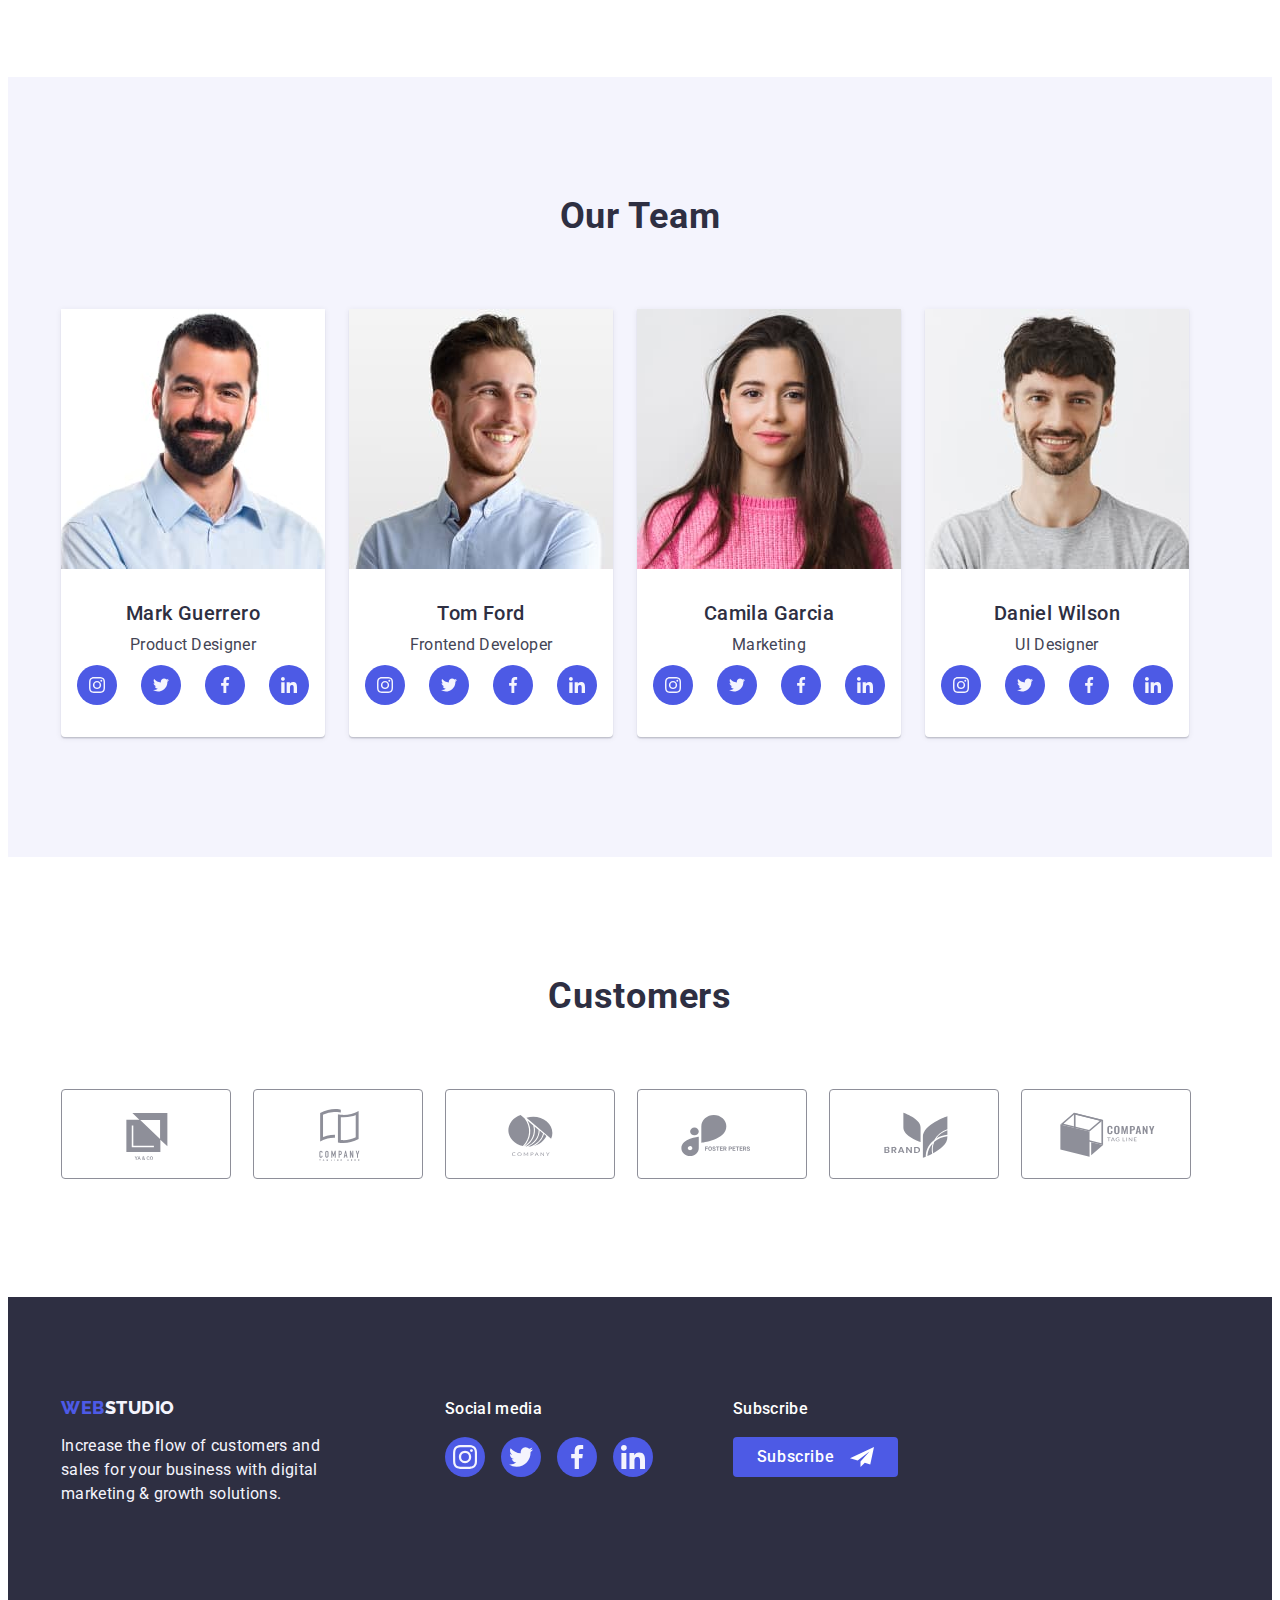
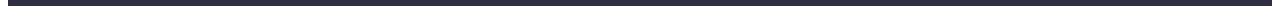
==== commit 0a463dc3: "update hw-6" ====
--- a/index.html
+++ b/index.html
@@ -361,8 +361,9 @@
     <div class="subscribe-info">
       <p class="footer-third-paragraph">Subscribe</p>
         <form class="footer-form">
-          <label for="footer-email" class="visually-hidden"></label>
-      <input type="email" id="footer-email" name="footer-email" class="footer-email" placeholder="E-mail">
+          <label class="visually-hidden">
+      <input type="email" name="footer-email" class="footer-email" placeholder="E-mail">
+    </label>
       <button class="footer-subscribe-btn">
         Subscribe
         <svg width="24" height="24" class="subscribe-btn-icon">
--- a/css/styles.css
+++ b/css/styles.css
@@ -756,10 +756,14 @@
     border: 1px solid rgba(46, 47, 66, 0.4);
     border-radius: 4px;
     resize: none;
-    padding-top: 8px;
-    padding-left: 16px;
+    padding: 8px 16px;
     outline: transparent;
     transition: border-color 250ms cubic-bezier(0.4, 0, 0.2, 1);
+    font-size: 12px;
+    line-height: 1.17;
+    letter-spacing: 0.04em;
+    color: rgba(46, 47, 66, 0.4);
+    background-color: transparent;
 }
 
 .comment-input-field:focus{
@@ -792,7 +796,6 @@
     height: 16px;
     border: 1px solid rgba(46, 47, 66, 0.4);
     border-radius: 2px;
-    display: flex;
     align-items: center;
     justify-content: center;
     fill: transparent;
@@ -800,10 +803,9 @@
     transition: background-color 250ms cubic-bezier(0.4, 0, 0.2, 1), border 250ms cubic-bezier(0.4, 0, 0.2, 1), fill 250ms cubic-bezier(0.4, 0, 0.2, 1);
 }
 
-.modal-check:checked + .checkbox-icon{
+.modal-check:checked + .privacy-policy .checkbox-icon{
     background-color: var(--hover-focus-color);
     border: none;
-    border-radius: 2px;
     fill: var(--light-bg-color);
 }
 
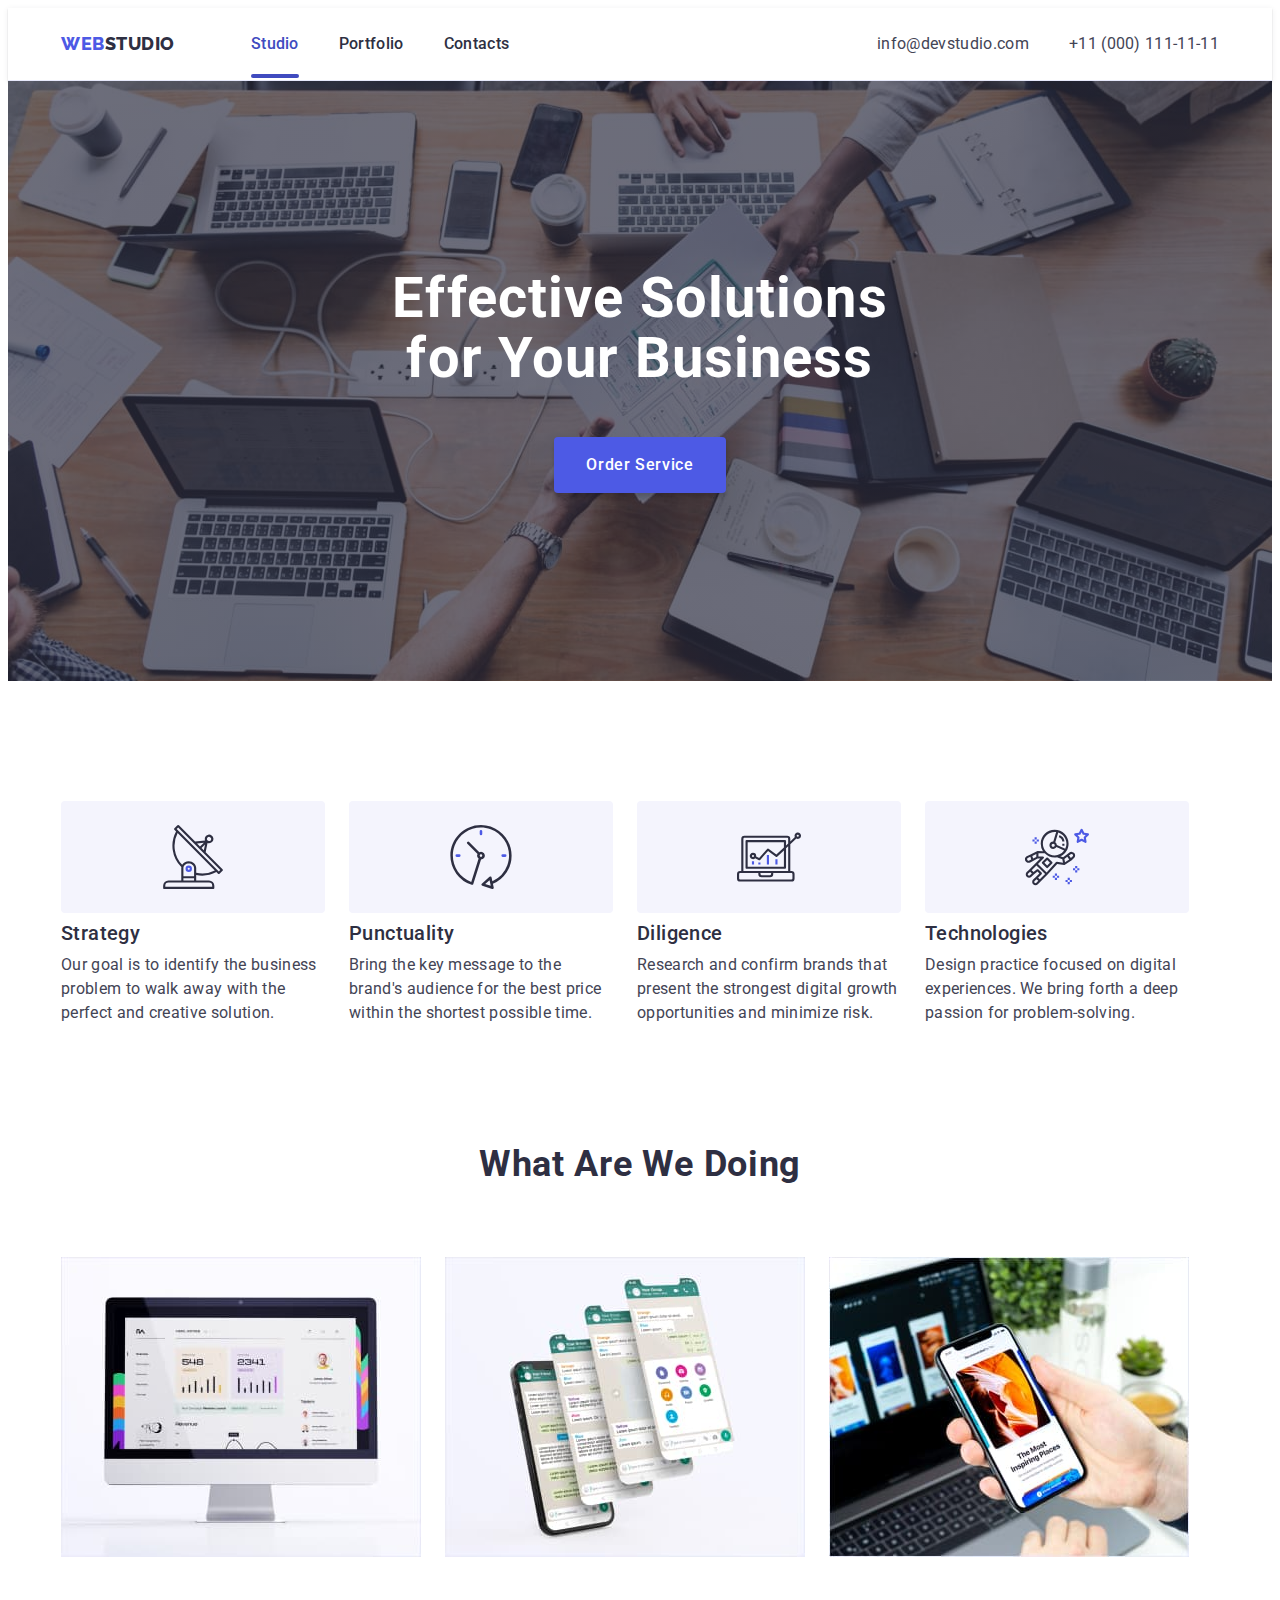
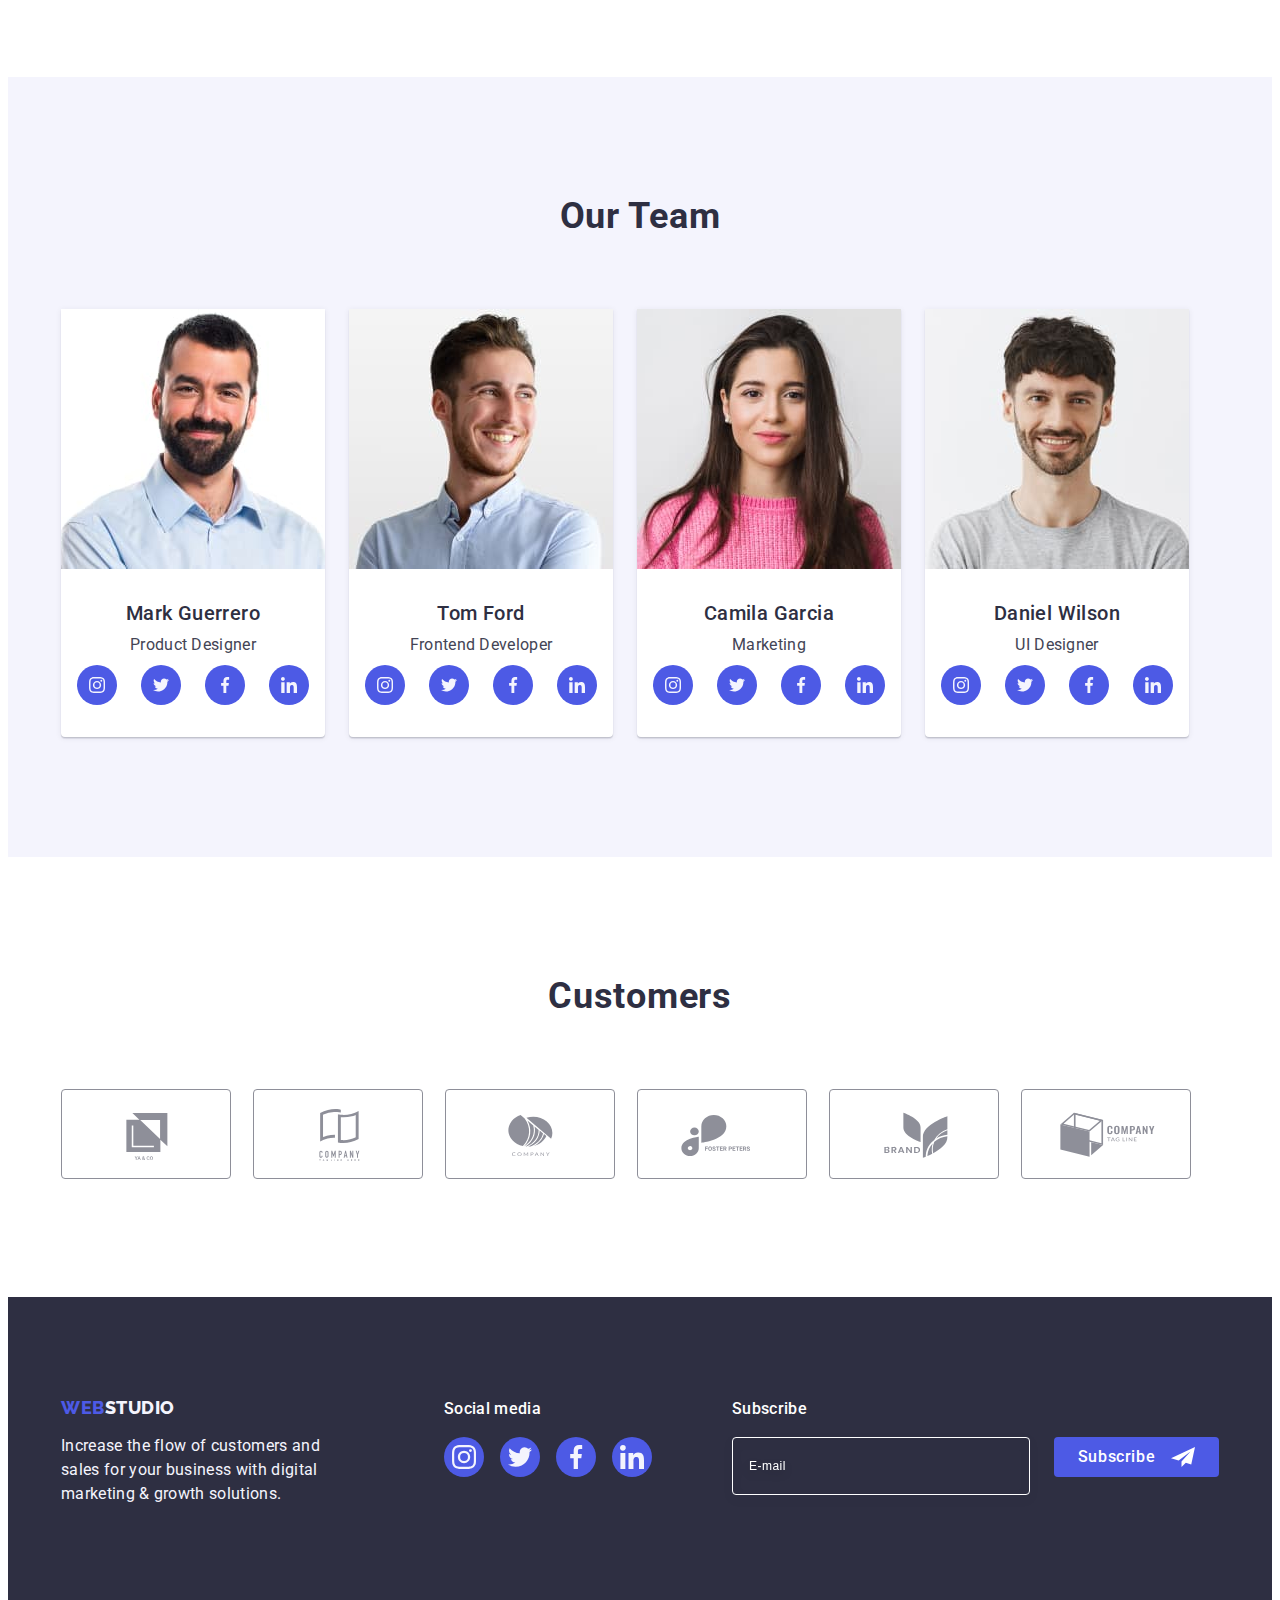
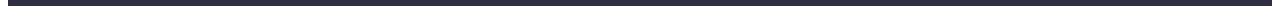
==== commit b425657f: "update hw-6" ====
--- a/index.html
+++ b/index.html
@@ -361,10 +361,10 @@
     <div class="subscribe-info">
       <p class="footer-third-paragraph">Subscribe</p>
         <form class="footer-form">
-          <label class="visually-hidden">
+          <label>
       <input type="email" name="footer-email" class="footer-email" placeholder="E-mail">
     </label>
-      <button class="footer-subscribe-btn">
+      <button type="submit" class="footer-subscribe-btn">
         Subscribe
         <svg width="24" height="24" class="subscribe-btn-icon">
           <use href="./images/icons.svg#icon-Frame3"></use>
--- a/css/styles.css
+++ b/css/styles.css
@@ -494,7 +494,7 @@
     outline: none;
     padding: 8px 16px;
     font-size: 12px;
-    line-height: 2;
+    line-height: 1.5;
     letter-spacing: 0.04em;
     color: var(--hero-text-color);
 }
@@ -786,12 +786,12 @@
     line-height: 1.17;
     letter-spacing: 0.04em;
     color: var(--company-icon-color);
-    display: flex;
     gap: 8px;
     align-items: center;
 }
 
 .checkbox-icon{
+    display: inline-flex;
     width: 16px;
     height: 16px;
     border: 1px solid rgba(46, 47, 66, 0.4);
@@ -799,7 +799,6 @@
     align-items: center;
     justify-content: center;
     fill: transparent;
-    display: inline-flex;
     transition: background-color 250ms cubic-bezier(0.4, 0, 0.2, 1), border 250ms cubic-bezier(0.4, 0, 0.2, 1), fill 250ms cubic-bezier(0.4, 0, 0.2, 1);
 }
 
